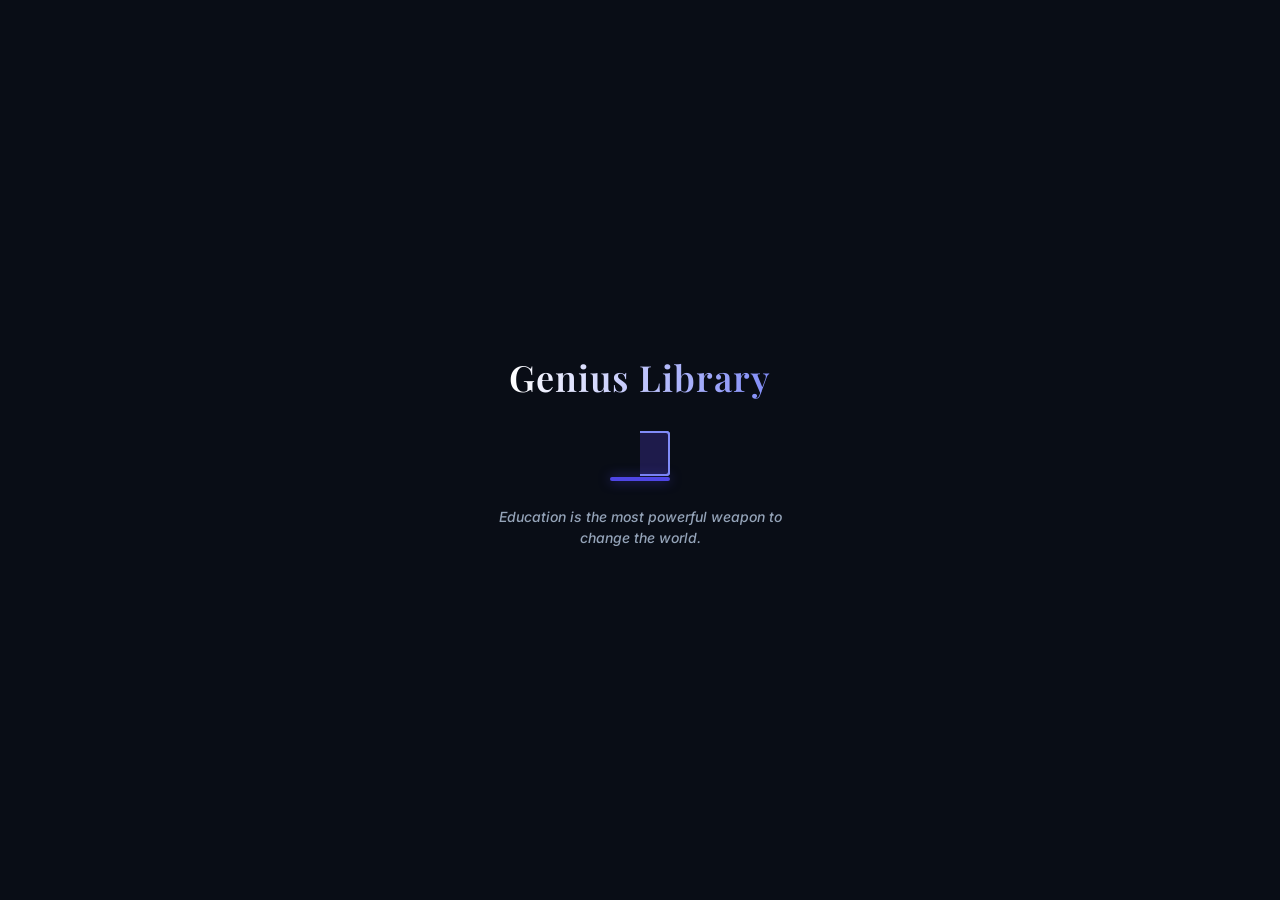
==== index.html @ c0e2ab40 "Add files via upload" ====
<!DOCTYPE html>
<html lang="en">
<head>
    <meta charset="UTF-8">
    <meta name="viewport" content="width=device-width, initial-scale=1.0, maximum-scale=1.0, user-scalable=no">
    <title>Genius Library - Attendance Portal</title>
    <link href="https://fonts.googleapis.com/css2?family=Inter:wght=300;400;500;600;700&family=Orbitron:wght=500;700&family=Playfair+Display:ital,wght=0,600;1,500&display=swap" rel="stylesheet">
    <link rel="stylesheet" href="https://cdnjs.cloudflare.com/ajax/libs/font-awesome/6.4.0/css/all.min.css">
    <style>
        :root {
            --bg-gradient: linear-gradient(135deg, #0f172a 0%, #1e1b4b 100%);
            --surface: rgba(255, 255, 255, 0.06);
            --surface-blur: blur(16px);
            --border-glow: rgba(255, 255, 255, 0.1);
            --primary-glow: #6366f1;
            --success-glow: #10b981;
            --danger-glow: #ef4444;
            --text-light: #f8fafc;
            --text-muted: #94a3b8;
        }

        * { margin: 0; padding: 0; box-sizing: border-box; font-family: 'Inter', sans-serif; -webkit-tap-highlight-color: transparent; }
        body { background: var(--bg-gradient); min-height: 100vh; color: var(--text-light); display: flex; flex-direction: column; justify-content: center; align-items: center; padding: 20px; overflow: hidden; position: relative; }

        /* Splash Screen Animation */
        #splash-screen { position: fixed; top: 0; left: 0; width: 100%; height: 100%; background: #090d16; display: flex; flex-direction: column; justify-content: center; align-items: center; z-index: 9999; transition: all 0.6s cubic-bezier(0.4, 0, 0.2, 1); }
        .splash-title { font-family: 'Playfair Display', serif; font-size: 36px; font-weight: 600; letter-spacing: 1px; background: linear-gradient(to right, #ffffff, #818cf8); -webkit-background-clip: text; -webkit-text-fill-color: transparent; margin-bottom: 30px; }
        .book-loader { position: relative; width: 60px; height: 45px; perspective: 150px; }
        .book-page { position: absolute; left: 50%; width: 50%; height: 100%; border: 2px solid #818cf8; border-left: none; border-radius: 0 4px 4px 0; background: #1e1b4b; transform-origin: left center; animation: flipPage 1.4s infinite linear; }
        .book-page:nth-child(1) { animation-delay: 0s; }
        .book-page:nth-child(2) { animation-delay: 0.3s; }
        .book-page:nth-child(3) { animation-delay: 0.6s; }
        .book-base { position: absolute; width: 100%; height: 4px; background: #4f46e5; bottom: -5px; border-radius: 2px; box-shadow: 0 0 12px rgba(79, 70, 229, 0.6); }

        .admin-gateway { position: absolute; top: 20px; right: 20px; width: 42px; height: 42px; background: var(--surface); backdrop-filter: var(--surface-blur); border: 1px solid var(--border-glow); border-radius: 50%; display: flex; justify-content: center; align-items: center; color: var(--text-muted); text-decoration: none; transition: all 0.3s ease; }
        .admin-gateway:hover { color: var(--primary-glow); border-color: var(--primary-glow); transform: rotate(45deg); }

        /* Main Portal Card */
        .portal-card { background: var(--surface); backdrop-filter: var(--surface-blur); border: 1px solid var(--border-glow); padding: 35px 25px; border-radius: 24px; width: 100%; max-width: 420px; box-shadow: 0 25px 50px -12px rgba(0, 0, 0, 0.5); text-align: center; }
        .clock-container { margin-bottom: 25px; }
        #digital-clock { font-family: 'Orbitron', sans-serif; font-size: 38px; font-weight: 700; color: var(--text-light); letter-spacing: 2px; text-shadow: 0 0 12px rgba(99, 102, 241, 0.4); }
        #digital-date { font-size: 13px; color: var(--text-muted); font-weight: 500; margin-top: 5px; text-transform: uppercase; letter-spacing: 1px; }

        .portal-header h2 { font-size: 24px; font-weight: 700; letter-spacing: -0.5px; margin-bottom: 4px; color: #fff; }
        .portal-header p { font-size: 13px; color: var(--text-muted); margin-bottom: 25px; }

        .input-group { position: relative; margin-bottom: 25px; }
        .input-icon { position: absolute; left: 16px; top: 50%; transform: translateY(-50%); color: var(--text-muted); font-size: 16px; }
        .student-input { width: 100%; padding: 15px 15px 15px 48px; background: rgba(0, 0, 0, 0.2); border: 1px solid var(--border-glow); border-radius: 12px; color: white; font-size: 15px; font-weight: 500; outline: none; transition: all 0.3s ease; }
        .student-input:focus { border-color: var(--primary-glow); background: rgba(0, 0, 0, 0.3); }

        .action-grid { display: grid; grid-template-columns: 1fr 1fr; gap: 15px; margin-bottom: 15px; }
        .action-btn { border: none; padding: 16px; border-radius: 14px; font-size: 14px; font-weight: 700; color: white; cursor: pointer; display: flex; flex-direction: column; align-items: center; justify-content: center; gap: 8px; transition: all 0.2s; box-shadow: 0 4px 6px -1px rgba(0, 0, 0, 0.1); }
        .action-btn i { font-size: 20px; }
        
        .btn-in { background: linear-gradient(135deg, #10b981 0%, #059669 100%); }
        .btn-out { background: linear-gradient(135deg, #ef4444 0%, #dc2626 100%); }
        .btn-map { background: linear-gradient(135deg, #3b82f6 0%, #1d4ed8 100%); width: 100%; margin-top: 5px; }

        .status-message { min-height: 40px; font-size: 14px; font-weight: 600; margin-top: 15px; display: flex; flex-direction: column; justify-content: center; align-items: center; gap: 4px; }
        .msg-success { color: #34d399; }
        .msg-error { color: #f87171; }
        .sub-msg { font-size: 11px; color: var(--text-muted); font-weight: 400; }

        /* Modal Layout */
        .modal { position: fixed; top: 0; left: 0; width: 100%; height: 100%; background: rgba(0, 0, 0, 0.85); backdrop-filter: blur(5px); display: flex; justify-content: center; align-items: center; z-index: 1000; padding: 20px; }
        .modal-content { background: #0f172a; border: 1px solid #334155; padding: 25px; border-radius: 20px; width: 100%; max-width: 420px; box-shadow: 0 25px 50px -12px rgba(0, 0, 0, 0.5); position: relative; }
        .hidden { display: none !important; }
        .close-btn { position: absolute; top: 15px; right: 20px; cursor: pointer; color: var(--text-muted); font-size: 24px; transition: 0.2s; }
        .close-btn:hover { color: #fff; }

        @keyframes flipPage { 0% { transform: rotateY(0deg); opacity: 1; } 80% { opacity: 1; } 100% { transform: rotateY(-180deg); opacity: 0; } }
    </style>
</head>
<body>

    <div id="splash-screen">
        <h1 class="splash-title">Genius Library</h1>
        <div class="book-loader" style="margin-bottom: 30px;">
            <div class="book-page"></div><div class="book-page"></div><div class="book-page"></div><div class="book-base"></div>
        </div>
        <div id="quote-box" style="color: #94a3b8; font-style: italic; font-size: 14px; padding: 0 35px; text-align: center; max-width: 360px; font-weight: 500; line-height: 1.5;"></div>
    </div>

    <a href="admin.html" class="admin-gateway" title="Admin Control Room"><i class="fa-solid fa-gear"></i></a>

    <div class="portal-card">
        <div class="clock-container">
            <div id="digital-clock">00:00:00</div>
            <div id="digital-date">Loading System...</div>
        </div>

        <div class="portal-header">
            <h2>Genius Library</h2>
            <p>Enter Unique ID or Registered Name to log presence</p>
        </div>

        <div class="input-group">
            <input type="text" id="studentId" class="student-input" placeholder="e.g. GL-1001 or Rahul Kumar" autocomplete="off">
            <i class="fa-solid fa-user-check input-icon"></i>
        </div>

        <div class="action-grid">
            <button class="action-btn btn-in" onclick="markAttendance('Check-In')"><i class="fa-solid fa-fingerprint"></i> Check-In</button>
            <button class="action-btn btn-out" onclick="markAttendance('Check-Out')"><i class="fa-solid fa-door-open"></i> Check-Out</button>
        </div>

        <button class="action-btn btn-map" onclick="toggleSeatMap()"><i class="fa-solid fa-chair"></i> View Live Seat Map</button>
        <div id="status-display" class="status-message"></div>
    </div>

    <div id="seatMapModal" class="modal hidden">
        <div class="modal-content">
            <span class="close-btn" onclick="closeSeatMap()">&times;</span>
            <h3 style="margin-bottom: 20px; color: #fff; text-align: center;"><i class="fa-solid fa-border-all"></i> Live Seat Availability</h3>
            <div id="seat-grid-container" style="display: grid; grid-template-columns: repeat(4, 1fr); gap: 10px; max-height: 320px; overflow-y: auto; padding-right: 5px;"></div>
            <div style="display: flex; justify-content: center; gap: 15px; margin-top: 20px; font-size: 12px;">
                <span style="color: #10b981;"><i class="fa-solid fa-square"></i> Available</span>
                <span style="color: #ef4444;"><i class="fa-solid fa-square"></i> Occupied</span>
            </div>
        </div>
    </div>

    <script>
        // ================= FIREBASE REALTIME BACKEND SETUP =================
        const DB_URL = "https://genius-library-bcc4a-default-rtdb.firebaseio.com/";

        async function fetchFromDB(node) {
            try {
                let response = await fetch(`${DB_URL}${node}.json`);
                let data = await response.json();
                return data ? data : null;
            } catch (e) { console.error(e); return null; }
        }

        async function saveToDB(node, data) {
            try {
                await fetch(`${DB_URL}${node}.json`, {
                    method: 'PUT',
                    headers: { 'Content-Type': 'application/json' },
                    body: JSON.stringify(data)
                });
            } catch (e) { console.error(e); }
        }

        const quotes = [
            "Success is no accident. It is hard work and perseverance.",
            "Your future is created by what you do today, not tomorrow.",
            "The expert in anything was once a beginner.",
            "Dream big, work hard, stay focused.",
            "Education is the most powerful weapon to change the world.",
            "Small steps every day lead to big results.",
            "Believe in yourself and you are halfway there."
        ];

        window.addEventListener('DOMContentLoaded', () => {
            const quoteBox = document.getElementById("quote-box");
            if(quoteBox) quoteBox.innerText = quotes[Math.floor(Math.random() * quotes.length)];
            setTimeout(() => {
                const splash = document.getElementById('splash-screen');
                if(splash) { splash.style.opacity = '0'; splash.style.pointerEvents = 'none'; setTimeout(() => { splash.remove(); }, 600); }
            }, 3000);
        });

        function updateClock() {
            const clockEl = document.getElementById("digital-clock"); const dateEl = document.getElementById("digital-date"); if(!clockEl || !dateEl) return;
            const now = new Date(); let hours = String(now.getHours()).padStart(2, '0'); let minutes = String(now.getMinutes()).padStart(2, '0'); let seconds = String(now.getSeconds()).padStart(2, '0');
            clockEl.innerText = `${hours}:${minutes}:${seconds}`;
            dateEl.innerText = now.toLocaleDateString('en-IN', { weekday: 'short', year: 'numeric', month: 'short', day: 'numeric' });
        }
        setInterval(updateClock, 1000); updateClock();

        // ================= ATTENDANCE SUBMISSION ENGINE =================
        async function markAttendance(type) {
            const studentInput = document.getElementById("studentId");
            const userInput = studentInput.value.trim();
            const display = document.getElementById("status-display");

            if (!userInput) {
                display.className = "status-message msg-error";
                display.innerHTML = "<span><i class='fa-solid fa-circle-exclamation'></i> Input field cannot be blank!</span>";
                return;
            }

            // लोकल स्टोरेज के बजाय सीधे फायरबेस क्लाउड से एडमिशन लिस्ट लाना
            let admissionData = await fetchFromDB("admissionRecords") || [];
            if(!Array.isArray(admissionData)) admissionData = Object.values(admissionData).filter(Boolean);
            
            let studentObj = admissionData.find(s => 
                s.id.toLowerCase() === userInput.toLowerCase() || 
                s.name.toLowerCase() === userInput.toLowerCase()
            );

            if (!studentObj) {
                display.className = "status-message msg-error";
                display.innerHTML = "<span><i class='fa-solid fa-circle-xmark'></i> Record Not Found! Access Denied.</span>";
                return;
            }

            const verifiedId = studentObj.id.toUpperCase();
            let logs = await fetchFromDB("attendanceLogs") || [];
            if(!Array.isArray(logs)) logs = Object.values(logs).filter(Boolean);

            const currentDate = new Date().toLocaleDateString('en-IN');
            const currentTime = new Date().toLocaleTimeString('en-IN', { hour: '2-digit', minute: '2-digit', second: '2-digit' });

            const alreadyDone = logs.some(log => log.id === verifiedId && log.date === currentDate && log.type === type);
            if (alreadyDone) {
                display.className = "status-message msg-error";
                display.innerHTML = `<span><i class='fa-solid fa-triangle-exclamation'></i> Already ${type} recorded for today!</span>`;
                return;
            }

            // क्लाउड डेटाबेस में अटेंडेंस लॉग पुश करना
            logs.push({ id: verifiedId, name: studentObj.name, date: currentDate, time: currentTime, type: type });
            await saveToDB("attendanceLogs", logs);

            // स्मार्ट सीट ऑटो सिंक (क्लाउड के आधार पर)
            let seatData = await fetchFromDB("seatAllocations") || [];
            if(!Array.isArray(seatData)) seatData = Object.values(seatData).filter(Boolean);

            let studentSeatIndex = seatData.findIndex(s => s.studentId.toUpperCase() === verifiedId);
            if (studentSeatIndex !== -1) {
                seatData[studentSeatIndex].liveStatus = (type === 'Check-In') ? 'Active' : 'Away';
                await saveToDB("seatAllocations", seatData);
            }

            display.className = "status-message msg-success";
            if (type === 'Check-In') {
                display.innerHTML = `
                    <span><i class="fa-solid fa-heart" style="color: #10b981;"></i> Welcome, ${studentObj.name}!</span>
                    <span class="sub-msg">ID: ${verifiedId} • Checked-In at ${currentTime}</span>
                `;
            } else {
                display.innerHTML = `
                    <span><i class="fa-solid fa-hand-peace" style="color: #f59e0b;"></i> Goodbye, ${studentObj.name}!</span>
                    <span class="sub-msg">ID: ${verifiedId} • Checked-Out at ${currentTime}</span>
                `;
            }

            studentInput.value = "";
            setTimeout(() => { display.innerText = ""; }, 5000);
        }

        // ================= CLOUD SEAT MAP RENDERING =================
        async function toggleSeatMap() {
            const container = document.getElementById("seat-grid-container"); container.innerHTML = "Loading live status...";
            
            let seatData = await fetchFromDB("seatAllocations") || [];
            if(!Array.isArray(seatData)) seatData = Object.values(seatData).filter(Boolean);
            
            container.innerHTML = "";
            for (let i = 1; i <= 60; i++) {
                let seatId = "Seat-" + i;
                let allocation = seatData.find(s => s.seat.toLowerCase() === seatId.toLowerCase());
                let isOccupied = false;
                
                if (allocation) {
                    if (allocation.liveStatus === 'Away') { isOccupied = false; } 
                    else { isOccupied = true; }
                }
                
                let div = document.createElement("div");
                div.style.padding = "12px 10px"; div.style.borderRadius = "10px"; div.style.textAlign = "center";
                div.style.background = isOccupied ? "rgba(239, 68, 68, 0.2)" : "rgba(16, 185, 129, 0.2)";
                div.style.border = isOccupied ? "1px solid #ef4444" : "1px solid #10b981";
                div.style.color = isOccupied ? "#f87171" : "#34d399";
                div.style.fontWeight = "700"; div.style.fontSize = "14px";
                div.innerText = i; container.appendChild(div);
            }
            document.getElementById("seatMapModal").classList.remove("hidden");
        }
        
        function closeSeatMap() { document.getElementById("seatMapModal").classList.add("hidden"); }
    </script>
</body>
</html>
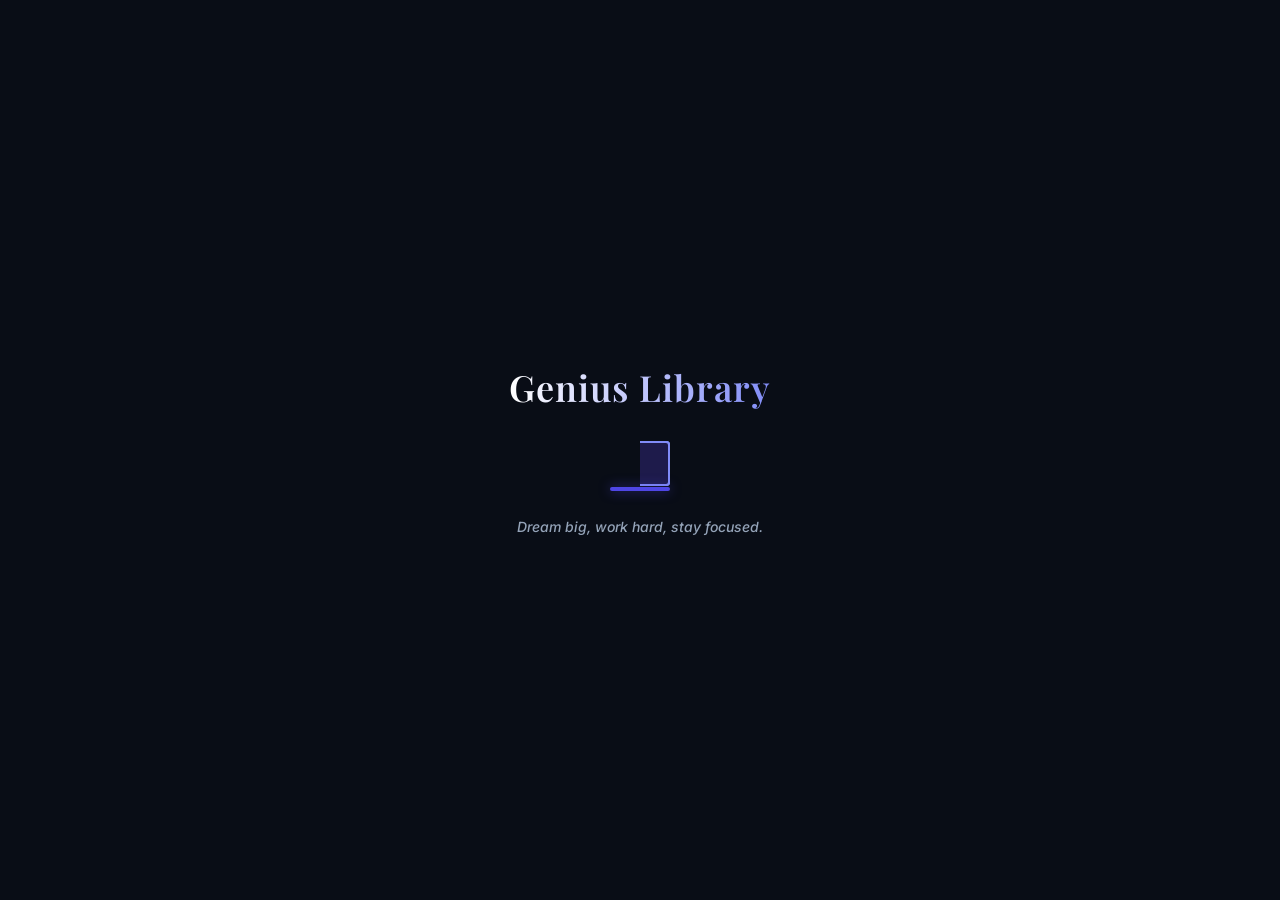
==== commit 3e079666: "Add files via upload" ====
--- a/index.html
+++ b/index.html
@@ -120,16 +120,17 @@
             </div>
         </div>
     </div>
-
     <script>
         // ================= FIREBASE REALTIME BACKEND SETUP =================
         const DB_URL = "https://genius-library-bcc4a-default-rtdb.firebaseio.com/";
 
+        // ग्लोबल कैश मैकेनिज्म (पेज लोड होते ही डेटा सिंक रहेगा)
+        let localAdmissionCache = [];
+
         async function fetchFromDB(node) {
             try {
                 let response = await fetch(`${DB_URL}${node}.json`);
-                let data = await response.json();
-                return data ? data : null;
+                return response.ok ? await response.json() : null;
             } catch (e) { console.error(e); return null; }
         }
 
@@ -153,13 +154,19 @@
             "Believe in yourself and you are halfway there."
         ];
 
-        window.addEventListener('DOMContentLoaded', () => {
+        // बैकग्राउंड लोडिंग इंजन: पेज खुलते ही एडमिशन लिस्ट लाकर रख लेगा
+        window.addEventListener('DOMContentLoaded', async () => {
             const quoteBox = document.getElementById("quote-box");
             if(quoteBox) quoteBox.innerText = quotes[Math.floor(Math.random() * quotes.length)];
+            
             setTimeout(() => {
                 const splash = document.getElementById('splash-screen');
                 if(splash) { splash.style.opacity = '0'; splash.style.pointerEvents = 'none'; setTimeout(() => { splash.remove(); }, 600); }
             }, 3000);
+
+            // बैकग्राउंड में एडमिशन रिकॉर्ड मेमोरी में लोड कर लो ताकि मार्क करते समय डिले न हो
+            let cachedRecords = await fetchFromDB("admissionRecords") || [];
+            localAdmissionCache = Array.isArray(cachedRecords) ? cachedRecords : Object.values(cachedRecords).filter(Boolean);
         });
 
         function updateClock() {
@@ -170,7 +177,7 @@
         }
         setInterval(updateClock, 1000); updateClock();
 
-        // ================= ATTENDANCE SUBMISSION ENGINE =================
+        // ================= INSTANT ATTENDANCE SUBMISSION ENGINE (0 SECOND DELAY) =================
         async function markAttendance(type) {
             const studentInput = document.getElementById("studentId");
             const userInput = studentInput.value.trim();
@@ -182,11 +189,13 @@
                 return;
             }
 
-            // लोकल स्टोरेज के बजाय सीधे फायरबेस क्लाउड से एडमिशन लिस्ट लाना
-            let admissionData = await fetchFromDB("admissionRecords") || [];
-            if(!Array.isArray(admissionData)) admissionData = Object.values(admissionData).filter(Boolean);
-            
-            let studentObj = admissionData.find(s => 
+            // बैकअप रिस्क सेफ्टी: अगर कैश किसी वजह से लोड नहीं हुआ, तो तुरंत फ्रेश लाओ
+            if (localAdmissionCache.length === 0) {
+                let freshRecords = await fetchFromDB("admissionRecords") || [];
+                localAdmissionCache = Array.isArray(freshRecords) ? freshRecords : Object.values(freshRecords).filter(Boolean);
+            }
+
+            let studentObj = localAdmissionCache.find(s => 
                 s.id.toLowerCase() === userInput.toLowerCase() || 
                 s.name.toLowerCase() === userInput.toLowerCase()
             );
@@ -198,33 +207,10 @@
             }
 
             const verifiedId = studentObj.id.toUpperCase();
-            let logs = await fetchFromDB("attendanceLogs") || [];
-            if(!Array.isArray(logs)) logs = Object.values(logs).filter(Boolean);
-
             const currentDate = new Date().toLocaleDateString('en-IN');
             const currentTime = new Date().toLocaleTimeString('en-IN', { hour: '2-digit', minute: '2-digit', second: '2-digit' });
 
-            const alreadyDone = logs.some(log => log.id === verifiedId && log.date === currentDate && log.type === type);
-            if (alreadyDone) {
-                display.className = "status-message msg-error";
-                display.innerHTML = `<span><i class='fa-solid fa-triangle-exclamation'></i> Already ${type} recorded for today!</span>`;
-                return;
-            }
-
-            // क्लाउड डेटाबेस में अटेंडेंस लॉग पुश करना
-            logs.push({ id: verifiedId, name: studentObj.name, date: currentDate, time: currentTime, type: type });
-            await saveToDB("attendanceLogs", logs);
-
-            // स्मार्ट सीट ऑटो सिंक (क्लाउड के आधार पर)
-            let seatData = await fetchFromDB("seatAllocations") || [];
-            if(!Array.isArray(seatData)) seatData = Object.values(seatData).filter(Boolean);
-
-            let studentSeatIndex = seatData.findIndex(s => s.studentId.toUpperCase() === verifiedId);
-            if (studentSeatIndex !== -1) {
-                seatData[studentSeatIndex].liveStatus = (type === 'Check-In') ? 'Active' : 'Away';
-                await saveToDB("seatAllocations", seatData);
-            }
-
+            // ⚡ सुपर फ़ास्ट UI फीडबैक: बिना नेटवर्क का इंतज़ार किए तुरंत स्क्रीन पर हरी बत्ती जला दो!
             display.className = "status-message msg-success";
             if (type === 'Check-In') {
                 display.innerHTML = `
@@ -237,27 +223,49 @@
                     <span class="sub-msg">ID: ${verifiedId} • Checked-Out at ${currentTime}</span>
                 `;
             }
-
             studentInput.value = "";
+
+            // 🔄 बैकग्राउंड सिंकिंग लॉजिक (जावास्क्रिप्ट एसिंक मोड में डेटाबेस को अपडेट करता रहेगा)
+            (async () => {
+                let logs = await fetchFromDB("attendanceLogs") || [];
+                if(!Array.isArray(logs)) logs = Object.values(logs).filter(Boolean);
+
+                const alreadyDone = logs.some(log => log.id === verifiedId && log.date === currentDate && log.type === type);
+                if (!alreadyDone) {
+                    logs.push({ id: verifiedId, name: studentObj.name, date: currentDate, time: currentTime, type: type });
+                    await saveToDB("attendanceLogs", logs);
+
+                    // लाइव सीट मैप के लिए ऑटो स्टेटस सिंक
+                    let seatData = await fetchFromDB("seatAllocations") || [];
+                    if(!Array.isArray(seatData)) seatData = Object.values(seatData).filter(Boolean);
+
+                    let studentSeatIndex = seatData.findIndex(s => s.studentId.toUpperCase() === verifiedId);
+                    if (studentSeatIndex !== -1) {
+                        seatData[studentSeatIndex].liveStatus = (type === 'Check-In') ? 'Active' : 'Away';
+                        await saveToDB("seatAllocations", seatData);
+                    }
+                }
+            })();
+
             setTimeout(() => { display.innerText = ""; }, 5000);
         }
 
         // ================= CLOUD SEAT MAP RENDERING =================
         async function toggleSeatMap() {
-            const container = document.getElementById("seat-grid-container"); container.innerHTML = "Loading live status...";
+            const container = document.getElementById("seat-grid-container"); 
+            container.innerHTML = "Loading live status...";
             
             let seatData = await fetchFromDB("seatAllocations") || [];
             if(!Array.isArray(seatData)) seatData = Object.values(seatData).filter(Boolean);
             
             container.innerHTML = "";
             for (let i = 1; i <= 60; i++) {
-                let seatId = "Seat-" + i;
-                let allocation = seatData.find(s => s.seat.toLowerCase() === seatId.toLowerCase());
+                // सुधरा हुआ लॉजिक: एडमिन पैनल में भरे गए सिर्फ नंबर इनपुट (e.g., "5") से परफेक्ट मैच करेगा
+                let allocation = seatData.find(s => Number(s.seat) === i);
                 let isOccupied = false;
                 
                 if (allocation) {
-                    if (allocation.liveStatus === 'Away') { isOccupied = false; } 
-                    else { isOccupied = true; }
+                    isOccupied = (allocation.liveStatus !== 'Away');
                 }
                 
                 let div = document.createElement("div");
@@ -266,7 +274,8 @@
                 div.style.border = isOccupied ? "1px solid #ef4444" : "1px solid #10b981";
                 div.style.color = isOccupied ? "#f87171" : "#34d399";
                 div.style.fontWeight = "700"; div.style.fontSize = "14px";
-                div.innerText = i; container.appendChild(div);
+                div.innerText = i; 
+                container.appendChild(div);
             }
             document.getElementById("seatMapModal").classList.remove("hidden");
         }
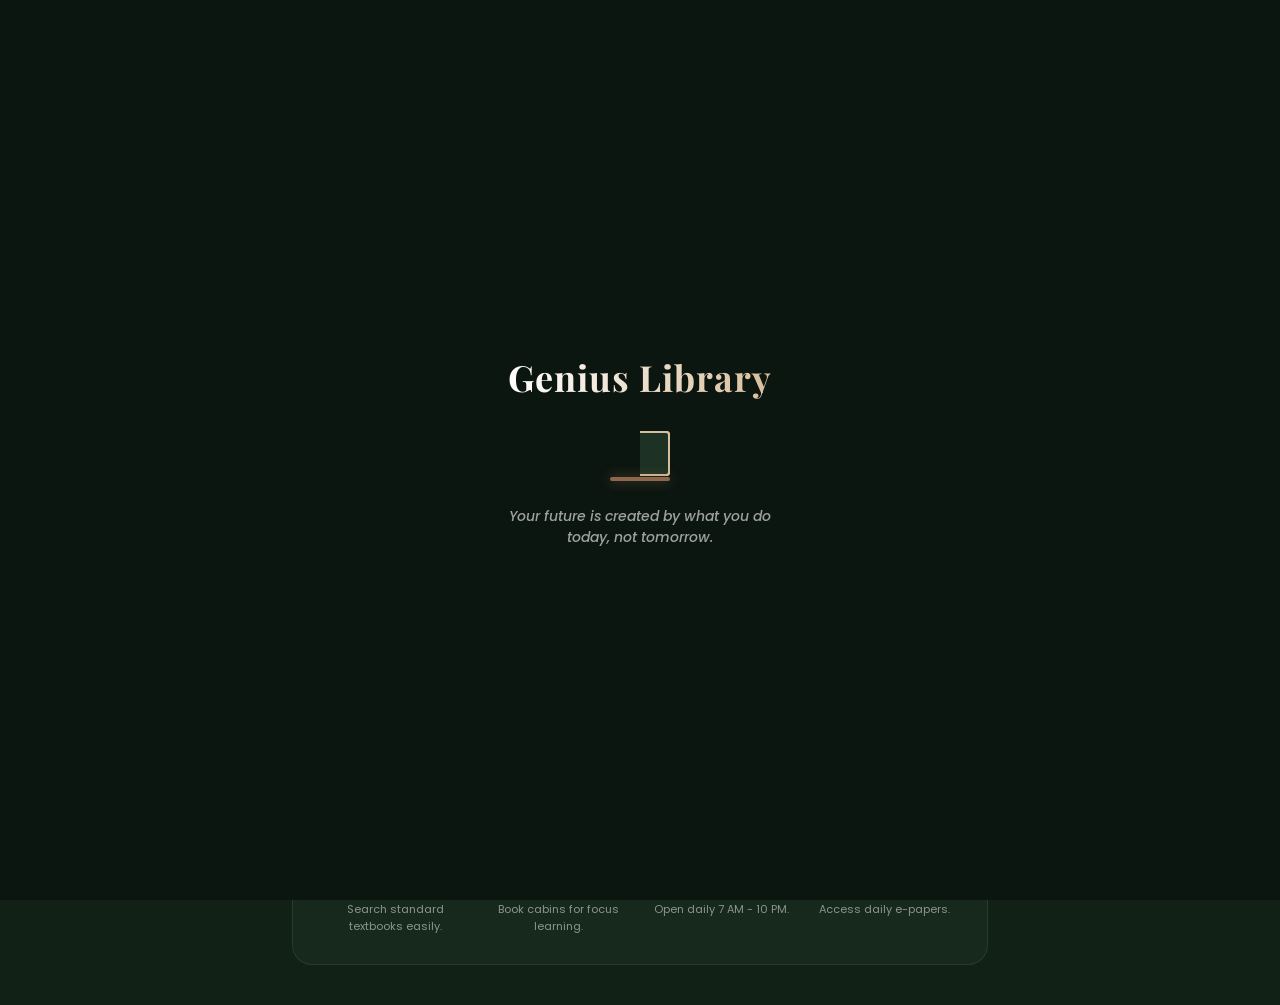
==== commit 6a28f05d: "Add files via upload" ====
--- a/index.html
+++ b/index.html
@@ -3,73 +3,153 @@
 <head>
     <meta charset="UTF-8">
     <meta name="viewport" content="width=device-width, initial-scale=1.0, maximum-scale=1.0, user-scalable=no">
-    <title>Genius Library - Attendance Portal</title>
-    <link href="https://fonts.googleapis.com/css2?family=Inter:wght=300;400;500;600;700&family=Orbitron:wght=500;700&family=Playfair+Display:ital,wght=0,600;1,500&display=swap" rel="stylesheet">
-    <link rel="stylesheet" href="https://cdnjs.cloudflare.com/ajax/libs/font-awesome/6.4.0/css/all.min.css">
+    <title>Genius Library | Premium Portal</title>
+    <link href="https://fonts.googleapis.com/css2?family=Orbitron:wght@500;700&family=Playfair+Display:ital,wght@0,400;0,600;0,700;1,400&family=Poppins:wght@300;400;500;600;700&display=swap" rel="stylesheet">
+    <link rel="stylesheet" href="https://cdnjs.cloudflare.com/ajax/libs/font-awesome/6.4.2/css/all.min.css">
     <style>
+        /* 🎨 Custom UI Scrollbar */
+        ::-webkit-scrollbar { width: 8px; }
+        ::-webkit-scrollbar-track { background: #122116; }
+        ::-webkit-scrollbar-thumb { background: #8c674b; border-radius: 10px; }
+
         :root {
-            --bg-gradient: linear-gradient(135deg, #0f172a 0%, #1e1b4b 100%);
-            --surface: rgba(255, 255, 255, 0.06);
-            --surface-blur: blur(16px);
-            --border-glow: rgba(255, 255, 255, 0.1);
-            --primary-glow: #6366f1;
-            --success-glow: #10b981;
-            --danger-glow: #ef4444;
-            --text-light: #f8fafc;
-            --text-muted: #94a3b8;
-        }
-
-        * { margin: 0; padding: 0; box-sizing: border-box; font-family: 'Inter', sans-serif; -webkit-tap-highlight-color: transparent; }
-        body { background: var(--bg-gradient); min-height: 100vh; color: var(--text-light); display: flex; flex-direction: column; justify-content: center; align-items: center; padding: 20px; overflow: hidden; position: relative; }
-
-        /* Splash Screen Animation */
-        #splash-screen { position: fixed; top: 0; left: 0; width: 100%; height: 100%; background: #090d16; display: flex; flex-direction: column; justify-content: center; align-items: center; z-index: 9999; transition: all 0.6s cubic-bezier(0.4, 0, 0.2, 1); }
-        .splash-title { font-family: 'Playfair Display', serif; font-size: 36px; font-weight: 600; letter-spacing: 1px; background: linear-gradient(to right, #ffffff, #818cf8); -webkit-background-clip: text; -webkit-text-fill-color: transparent; margin-bottom: 30px; }
+            --dark-forest: #122116; 
+            --mid-green: #1d3224;   
+            --banner-dark: rgba(25, 42, 31, 0.9); 
+            --sage-green: #8ba882;  
+            --deep-brown: #36221c;  
+            --terracotta: #8c674b;
+            --cream-beige: #e5dec9; 
+            --text-glow: #fffae8;   
+            --gold-accent: #d9be9b;
+            --danger-red: #ef4444;
+            --neon-green: #2ecc71;
+            --surface: rgba(255, 255, 255, 0.05);
+            --border-glow: rgba(255, 255, 255, 0.08);
+        }
+
+        * { margin: 0; padding: 0; box-sizing: border-box; font-family: 'Poppins', sans-serif; -webkit-tap-highlight-color: transparent; }
+        body { background-color: var(--dark-forest); color: #ffffff; overflow-x: hidden; position: relative; min-height: 100vh; }
+
+        .hidden { display: none !important; }
+
+        /* ⏳ SPLASH SCREEN LOADING ANIMATION */
+        #splash-screen { position: fixed; top: 0; left: 0; width: 100%; height: 100%; background: #0c1610; display: flex; flex-direction: column; justify-content: center; align-items: center; z-index: 9999; }
+        .splash-title { font-family: 'Playfair Display', serif; font-size: 36px; font-weight: 700; letter-spacing: 1px; background: linear-gradient(to right, #ffffff, var(--gold-accent)); -webkit-background-clip: text; -webkit-text-fill-color: transparent; margin-bottom: 30px; }
         .book-loader { position: relative; width: 60px; height: 45px; perspective: 150px; }
-        .book-page { position: absolute; left: 50%; width: 50%; height: 100%; border: 2px solid #818cf8; border-left: none; border-radius: 0 4px 4px 0; background: #1e1b4b; transform-origin: left center; animation: flipPage 1.4s infinite linear; }
+        .book-page { position: absolute; left: 50%; width: 50%; height: 100%; border: 2px solid var(--gold-accent); border-left: none; border-radius: 0 4px 4px 0; background: var(--mid-green); transform-origin: left center; animation: flipPage 1.4s infinite linear; }
         .book-page:nth-child(1) { animation-delay: 0s; }
         .book-page:nth-child(2) { animation-delay: 0.3s; }
         .book-page:nth-child(3) { animation-delay: 0.6s; }
-        .book-base { position: absolute; width: 100%; height: 4px; background: #4f46e5; bottom: -5px; border-radius: 2px; box-shadow: 0 0 12px rgba(79, 70, 229, 0.6); }
-
-        .admin-gateway { position: absolute; top: 20px; right: 20px; width: 42px; height: 42px; background: var(--surface); backdrop-filter: var(--surface-blur); border: 1px solid var(--border-glow); border-radius: 50%; display: flex; justify-content: center; align-items: center; color: var(--text-muted); text-decoration: none; transition: all 0.3s ease; }
-        .admin-gateway:hover { color: var(--primary-glow); border-color: var(--primary-glow); transform: rotate(45deg); }
-
-        /* Main Portal Card */
-        .portal-card { background: var(--surface); backdrop-filter: var(--surface-blur); border: 1px solid var(--border-glow); padding: 35px 25px; border-radius: 24px; width: 100%; max-width: 420px; box-shadow: 0 25px 50px -12px rgba(0, 0, 0, 0.5); text-align: center; }
-        .clock-container { margin-bottom: 25px; }
-        #digital-clock { font-family: 'Orbitron', sans-serif; font-size: 38px; font-weight: 700; color: var(--text-light); letter-spacing: 2px; text-shadow: 0 0 12px rgba(99, 102, 241, 0.4); }
-        #digital-date { font-size: 13px; color: var(--text-muted); font-weight: 500; margin-top: 5px; text-transform: uppercase; letter-spacing: 1px; }
-
-        .portal-header h2 { font-size: 24px; font-weight: 700; letter-spacing: -0.5px; margin-bottom: 4px; color: #fff; }
-        .portal-header p { font-size: 13px; color: var(--text-muted); margin-bottom: 25px; }
-
-        .input-group { position: relative; margin-bottom: 25px; }
-        .input-icon { position: absolute; left: 16px; top: 50%; transform: translateY(-50%); color: var(--text-muted); font-size: 16px; }
-        .student-input { width: 100%; padding: 15px 15px 15px 48px; background: rgba(0, 0, 0, 0.2); border: 1px solid var(--border-glow); border-radius: 12px; color: white; font-size: 15px; font-weight: 500; outline: none; transition: all 0.3s ease; }
-        .student-input:focus { border-color: var(--primary-glow); background: rgba(0, 0, 0, 0.3); }
-
-        .action-grid { display: grid; grid-template-columns: 1fr 1fr; gap: 15px; margin-bottom: 15px; }
-        .action-btn { border: none; padding: 16px; border-radius: 14px; font-size: 14px; font-weight: 700; color: white; cursor: pointer; display: flex; flex-direction: column; align-items: center; justify-content: center; gap: 8px; transition: all 0.2s; box-shadow: 0 4px 6px -1px rgba(0, 0, 0, 0.1); }
-        .action-btn i { font-size: 20px; }
+        .book-base { position: absolute; width: 100%; height: 4px; background: var(--terracotta); bottom: -5px; border-radius: 2px; box-shadow: 0 0 12px rgba(140, 103, 75, 0.6); }
+        /* 🧭 TOP PREMIUM NAVIGATION BAR */
+        .top-nav { background: var(--mid-green); display: flex; justify-content: space-between; align-items: center; padding: 20px 8%; border-bottom: 1px solid var(--border-glow); }
+        .logo-placeholder { font-family: 'Playfair Display', serif; font-size: 22px; font-weight: 700; color: var(--text-glow); letter-spacing: 0.5px; }
+        .portal-links { display: flex; gap: 15px; }
+        .portal-btn { text-decoration: none; font-size: 12px; font-weight: 600; letter-spacing: 0.5px; text-transform: uppercase; padding: 10px 20px; border-radius: 20px; display: flex; align-items: center; gap: 8px; border: 1px solid var(--border-glow); cursor: pointer; color: #ffffff; background: rgba(255,255,255,0.04); }
+        .student-zone { background-color: rgba(139, 168, 130, 0.15); color: var(--text-glow); border-color: var(--sage-green); }
+        .admin-zone { background-color: rgba(140, 103, 75, 0.2); color: var(--gold-accent); border-color: var(--terracotta); }
+        .portal-btn:hover { transform: translateY(-2px); box-shadow: 0 5px 15px rgba(0,0,0,0.3); }
+
+        /* 🍃 HERO VIEW WRAPPER */
+        .hero-banner-section { text-align: center; padding: 50px 8% 20px; max-width: 850px; margin: 0 auto; }
+        .hero-banner-section h1 { font-family: 'Playfair Display', serif; font-size: 48px; color: var(--text-glow); margin-bottom: 15px; }
         
-        .btn-in { background: linear-gradient(135deg, #10b981 0%, #059669 100%); }
-        .btn-out { background: linear-gradient(135deg, #ef4444 0%, #dc2626 100%); }
-        .btn-map { background: linear-gradient(135deg, #3b82f6 0%, #1d4ed8 100%); width: 100%; margin-top: 5px; }
-
-        .status-message { min-height: 40px; font-size: 14px; font-weight: 600; margin-top: 15px; display: flex; flex-direction: column; justify-content: center; align-items: center; gap: 4px; }
-        .msg-success { color: #34d399; }
-        .msg-error { color: #f87171; }
-        .sub-msg { font-size: 11px; color: var(--text-muted); font-weight: 400; }
-
-        /* Modal Layout */
-        .modal { position: fixed; top: 0; left: 0; width: 100%; height: 100%; background: rgba(0, 0, 0, 0.85); backdrop-filter: blur(5px); display: flex; justify-content: center; align-items: center; z-index: 1000; padding: 20px; }
-        .modal-content { background: #0f172a; border: 1px solid #334155; padding: 25px; border-radius: 20px; width: 100%; max-width: 420px; box-shadow: 0 25px 50px -12px rgba(0, 0, 0, 0.5); position: relative; }
-        .hidden { display: none !important; }
-        .close-btn { position: absolute; top: 15px; right: 20px; cursor: pointer; color: var(--text-muted); font-size: 24px; transition: 0.2s; }
-        .close-btn:hover { color: #fff; }
+        .hero-details-row { display: flex; flex-wrap: wrap; gap: 15px; margin-bottom: 25px; justify-content: center; }
+        .hero-detail-item { font-size: 12px; color: var(--gold-accent); display: flex; align-items: center; gap: 8px; background: rgba(255, 255, 255, 0.04); padding: 6px 14px; border-radius: 15px; border: 1px solid rgba(255, 255, 255, 0.05); text-decoration: none; }
+        .hero-detail-item i { font-size: 13px; color: var(--text-glow); }
+        .hero-banner-section p.hero-desc { font-size: 14px; color: rgba(255,255,255,0.6); line-height: 1.6; }
+
+        /* 🚨 FLOATING DUE POPUP ALERT */
+        .top-due-alert {
+            position: fixed;
+            top: 20px;
+            left: 50%;
+            transform: translateX(-50%);
+            width: 90%;
+            max-width: 400px;
+            background: linear-gradient(135deg, #7a2a1d 0%, #3d140e 100%);
+            border: 1px solid var(--danger-red);
+            color: #ffffff;
+            padding: 16px 20px;
+            border-radius: 16px;
+            box-shadow: 0 15px 35px rgba(0,0,0,0.6);
+            z-index: 9999;
+            display: flex;
+            align-items: center;
+            justify-content: space-between;
+            gap: 12px;
+            animation: slideDownFade 0.4s cubic-bezier(0.175, 0.885, 0.32, 1.275);
+        }
+        .top-due-alert i.bell-icon { color: var(--danger-red); font-size: 20px; animation: ringBell 0.5s infinite alternate; }
+        .top-due-alert .alert-text h4 { font-size: 14px; font-weight: 700; color: #ff8a7a; }
+        .top-due-alert .alert-text p { font-size: 11px; opacity: 0.8; margin-top: 2px; text-align: left; }
+        .top-due-alert .close-alert-btn { background: rgba(255,255,255,0.1); border: none; color: #fff; padding: 6px 12px; border-radius: 8px; font-size: 11px; font-weight: 600; cursor: pointer; }
+
+        @keyframes slideDownFade { from { top: -50px; opacity: 0; } to { top: 20px; opacity: 1; } }
+        @keyframes ringBell { from { transform: rotate(-10deg); } to { transform: rotate(10deg); } }
+        /* 🗂️ MAIN FACILITY GRID SYSTEMS */
+        .services-grid-container { width: 100%; max-width: 900px; margin: 0 auto; padding: 20px 8%; }
+        .services-grid { display: grid; grid-template-columns: repeat(2, 1fr); gap: 20px; }
+        .grid-card { border-radius: 20px; min-height: 180px; padding: 25px; display: flex; flex-direction: column; justify-content: center; align-items: center; text-align: center; border: 1px solid var(--border-glow); position: relative; }
+        
+        .card-1 { background-color: var(--sage-green); color: #1c301f; }
+        .card-2 { background-color: var(--deep-brown); color: #ffffff; }
+        .card-3 { background-color: var(--terracotta); color: #ffffff; }
+        .card-4 { background-color: var(--cream-beige); color: #3d2d22; }
+
+        .register-card-btn { display: inline-block; margin-top: 12px; background-color: var(--dark-forest); color: var(--text-glow); text-decoration: none; padding: 6px 20px; font-size: 11px; font-weight: 600; border-radius: 20px; text-transform: uppercase; cursor: pointer; border: none; }
+        .register-card-btn:hover { background-color: #ffffff; color: var(--dark-forest); transform: scale(1.05); }
+
+        .live-badge { position: absolute; top: 15px; right: 20px; background: rgba(46, 204, 113, 0.15); color: var(--neon-green); font-size: 9px; font-weight: 600; padding: 2px 8px; border-radius: 10px; display: flex; align-items: center; gap: 4px; border: 1px solid rgba(46, 204, 113, 0.3); }
+        .live-dot { width: 5px; height: 5px; background-color: var(--neon-green); border-radius: 50%; box-shadow: 0 0 6px var(--neon-green); animation: blink 1.5s infinite; }
+        
+        .counter-container { display: flex; gap: 20px; margin: 10px 0; width: 100%; justify-content: center; }
+        .counter-box .num { font-size: 24px; font-weight: 600; font-family: 'Playfair Display', serif; }
+        .counter-box .label { font-size: 10px; opacity: 0.7; text-transform: uppercase; }
+        .progress-bar-wrap { width: 80%; height: 5px; background: rgba(255, 255, 255, 0.15); border-radius: 10px; overflow: hidden; }
+        .progress-fill { width: 65%; height: 100%; background: linear-gradient(to right, var(--gold-accent), #ffffff); }
+        .card-icon { font-size: 28px; margin-bottom: 12px; }
+
+        .inner-banner-container { width: 100%; max-width: 900px; margin: 0 auto; padding: 20px 8% 40px; }
+        .inner-banner { background: var(--banner-dark); border-radius: 20px; padding: 30px; display: grid; grid-template-columns: repeat(4, 1fr); gap: 20px; border: 1px solid var(--border-glow); }
+        .banner-item { text-align: center; }
+        .banner-icon { font-size: 24px; margin-bottom: 10px; color: var(--gold-accent); }
+        .banner-item h3 { font-size: 12px; text-transform: uppercase; margin-bottom: 6px; }
+        .banner-item p { font-size: 11px; color: rgba(255,255,255,0.5); line-height: 1.5; }
+
+        .student-sliding-pane { position: fixed; top: 0; right: -100%; width: 100%; height: 100%; background: var(--dark-forest); z-index: 500; display: flex; flex-direction: column; justify-content: center; align-items: center; padding: 20px; transition: right 0.5s cubic-bezier(0.25, 0.8, 0.25, 1); overflow-y: auto; }
+        .student-sliding-pane.open { right: 0; }
+        .close-pane-btn { position: absolute; top: 20px; left: 20px; background: var(--surface); border: 1px solid var(--border-glow); color: var(--gold-accent); padding: 8px 16px; border-radius: 20px; cursor: pointer; font-size: 13px; font-weight: 600; }
+
+        .portal-card { background: var(--mid-green); border: 1px solid var(--border-glow); padding: 35px 25px; border-radius: 24px; width: 100%; max-width: 420px; box-shadow: 0 25px 50px rgba(0, 0, 0, 0.5); text-align: center; }
+        #digital-clock { font-family: 'Orbitron', sans-serif; font-size: 38px; font-weight: 700; color: #ffffff; letter-spacing: 2px; text-shadow: 0 0 12px rgba(217, 190, 155, 0.4); }
+        #digital-date { font-size: 13px; color: var(--gold-accent); font-weight: 500; margin-top: 5px; text-transform: uppercase; letter-spacing: 1px; }
+
+        .input-group { position: relative; margin-bottom: 25px; width: 100%; }
+        .input-icon { position: absolute; left: 16px; top: 50%; transform: translateY(-50%); color: var(--gold-accent); font-size: 16px; }
+        .student-input { width: 100%; padding: 15px 15px 15px 48px; background: var(--dark-forest); border: 1px solid var(--border-glow); border-radius: 12px; color: white; font-size: 15px; outline: none; }
+        .student-input:focus { border-color: var(--gold-accent); box-shadow: 0 0 10px rgba(217,190,155,0.2); }
+
+        .action-grid { display: grid; grid-template-columns: 1fr 1fr; gap: 15px; margin-bottom: 15px; width: 100%; }
+        .action-btn { border: none; padding: 16px; border-radius: 14px; font-size: 14px; font-weight: 700; color: white; cursor: pointer; display: flex; flex-direction: column; align-items: center; justify-content: center; gap: 8px; }
+        
+        .btn-in { background: linear-gradient(135deg, var(--sage-green) 0%, #5d7455 100%); color: #1c301f; }
+        .btn-out { background: linear-gradient(135deg, var(--terracotta) 0%, #61442e 100%); color: #ffffff; }
+        .btn-map { background: linear-gradient(135deg, #d9be9b 0%, #bfa07a 100%); color: #2b1f15; width: 100%; margin-top: 5px; }
+
+        .modal { position: fixed; top: 0; left: 0; width: 100%; height: 100%; background: rgba(12, 22, 16, 0.9); backdrop-filter: blur(6px); display: flex; justify-content: center; align-items: center; z-index: 1000; padding: 20px; }
+        .modal-content { background: var(--mid-green); border: 1px solid var(--border-glow); padding: 25px; border-radius: 24px; width: 100%; max-width: 420px; position: relative; }
+        .close-btn { position: absolute; top: 15px; right: 20px; cursor: pointer; color: rgba(255,255,255,0.4); font-size: 24px; }
+
+        .status-message { margin-top: 15px; font-size: 13px; font-weight: 600; }
+        .msg-success { color: var(--neon-green); }
+        .msg-error { color: var(--danger-red); }
 
         @keyframes flipPage { 0% { transform: rotateY(0deg); opacity: 1; } 80% { opacity: 1; } 100% { transform: rotateY(-180deg); opacity: 0; } }
+        @keyframes blink { 0%, 100% { opacity: 0.3; } 50% { opacity: 1; } }
+
+        @media (max-width: 768px) { .services-grid { grid-template-columns: 1fr; } .inner-banner { grid-template-columns: repeat(2, 1fr); gap: 15px; } }
     </style>
 </head>
 <body>
@@ -79,208 +159,221 @@
         <div class="book-loader" style="margin-bottom: 30px;">
             <div class="book-page"></div><div class="book-page"></div><div class="book-page"></div><div class="book-base"></div>
         </div>
-        <div id="quote-box" style="color: #94a3b8; font-style: italic; font-size: 14px; padding: 0 35px; text-align: center; max-width: 360px; font-weight: 500; line-height: 1.5;"></div>
-    </div>
-
-    <a href="admin.html" class="admin-gateway" title="Admin Control Room"><i class="fa-solid fa-gear"></i></a>
-
-    <div class="portal-card">
-        <div class="clock-container">
-            <div id="digital-clock">00:00:00</div>
-            <div id="digital-date">Loading System...</div>
-        </div>
-
-        <div class="portal-header">
-            <h2>Genius Library</h2>
-            <p>Enter Unique ID or Registered Name to log presence</p>
-        </div>
-
-        <div class="input-group">
-            <input type="text" id="studentId" class="student-input" placeholder="e.g. GL-1001 or Rahul Kumar" autocomplete="off">
-            <i class="fa-solid fa-user-check input-icon"></i>
-        </div>
-
-        <div class="action-grid">
-            <button class="action-btn btn-in" onclick="markAttendance('Check-In')"><i class="fa-solid fa-fingerprint"></i> Check-In</button>
-            <button class="action-btn btn-out" onclick="markAttendance('Check-Out')"><i class="fa-solid fa-door-open"></i> Check-Out</button>
-        </div>
-
-        <button class="action-btn btn-map" onclick="toggleSeatMap()"><i class="fa-solid fa-chair"></i> View Live Seat Map</button>
-        <div id="status-display" class="status-message"></div>
+        <div id="quote-box" style="color: rgba(255,255,255,0.6); font-style: italic; font-size: 14px; padding: 0 35px; text-align: center; max-width: 360px; font-weight: 500; line-height: 1.5;"></div>
+    </div>
+
+    <div id="main-dashboard-viewport">
+        <div class="top-nav">
+            <div class="logo-placeholder">Genius Library</div>
+            <div class="portal-links">
+                <button class="portal-btn student-zone" onclick="openStudentPane()"><i class="fa-solid fa-graduation-cap"></i> Students Section</button>
+                <a href="admin.html" class="portal-btn admin-zone"><i class="fa-solid fa-user-gear"></i> Admin Section</a>
+            </div>
+        </div>
+
+        <section class="hero-banner-section">
+            <h1>Genius Library</h1>
+            <div class="hero-details-row">
+                <a href="tel:+919876543210" id="live-lbl-phone" class="hero-detail-item"><i class="fa-solid fa-phone"></i> +91 98765 43210</a>
+                <a href="mailto:info@geniuslibrary.com" id="live-lbl-email" class="hero-detail-item"><i class="fa-solid fa-envelope"></i> info@geniuslibrary.com</a>
+                <a href="#" target="_blank" id="live-lbl-address" class="hero-detail-item"><i class="fa-solid fa-location-dot"></i> Loading Pin...</a>
+            </div>
+            <p class="hero-desc">Welcome to Genius Library. We provide a peaceful study environment, high-speed internet, and a wide collection of competitive exam books and daily newspapers to help you focus on your success.</p>
+        </section>
+
+        <div class="services-grid-container">
+            <div class="services-grid">
+                <div class="grid-card card-1">
+                    <i class="fa-solid fa-id-card card-icon"></i>
+                    <h3>Membership & Timings</h3>
+                    <p style="font-size:12px; opacity:0.9;">Affordable monthly, space plans. Open daily from 7:00 AM to 10:00 PM.</p>
+                    <button class="register-card-btn" onclick="openRegisterModal()">Register Now</button>
+                </div>
+
+                <div class="grid-card card-3">
+                    <div class="live-badge"><div class="live-dot"></div> Live</div>
+                    <i class="fa-solid fa-users-rectangle card-icon"></i>
+                    <h3>Seat Availability</h3>
+                    <div class="counter-container">
+                        <div class="counter-box"><div class="num" id="total-seats-display">--</div><div class="label">Total</div></div>
+                        <div class="counter-box"><div class="num" id="filled-seats-display" style="color:var(--gold-accent);">0</div><div class="label">Filled</div></div>
+                        <div class="counter-box"><div class="num" id="free-seats-display" style="color:var(--neon-green);">0</div><div class="label">Free</div></div>
+                    </div>
+                    <div class="progress-bar-wrap"><div class="progress-fill" style="width: 0%;"></div></div>
+                </div>
+
+                <div class="grid-card card-2"><i class="fa-solid fa-lightbulb card-icon"></i>  <h3>Reading Nooks</h3><p style="font-size:12px; opacity:0.9;">Pin-drop silence zone with dedicated warm LED lighting over every student desk.</p></div>
+
+                <div class="grid-card card-4"><i class="fa-solid fa-bolt card-icon"></i><h3>Power & Digital</h3><p style="font-size:12px; opacity:0.9;">Fully air-conditioned halls with 100% power backup and 5G internet link for digital e-papers.</p></div>
+            </div>
+        </div>
+
+        <div class="inner-banner-container">
+            <div class="inner-banner">
+                <div class="banner-item"><i class="fa-solid fa-book-open banner-icon"></i><h3>Book Catalog</h3><p>Search standard textbooks easily.</p></div>
+                <div class="banner-item"><i class="fa-solid fa-chair banner-icon"></i><h3>Reserve A Desk</h3><p>Book cabins for focus learning.</p></div>
+                <div class="banner-item"><i class="fa-solid fa-calendar-days banner-icon"></i><h3>Library Timings</h3><p>Open daily 7 AM - 10 PM.</p></div>
+                <div class="banner-item"><i class="fa-solid fa-laptop banner-icon"></i><h3>Digital Portal</h3><p>Access daily e-papers.</p></div>
+            </div>
+        </div>
+    </div>
+    <div id="student-sliding-pane" class="student-sliding-pane">
+        <button class="close-pane-btn" onclick="closeStudentPane()"><i class="fa-solid fa-arrow-left"></i> Back To Dashboard</button>
+        <div class="portal-card">
+            <div class="clock-container"><div id="digital-clock">00:00:00</div><div id="digital-date">Loading...</div></div>
+            <div class="portal-header" style="margin-top:15px; margin-bottom:15px;"><h2>Students Section</h2><p style="font-size:11px; opacity:0.6;">Enter Unique ID or Registered Name to log presence</p></div>
+            <div class="input-group"><input type="text" id="studentId" class="student-input" placeholder="e.g. GL-1001 or Rahul Kumar" autocomplete="off"><i class="fa-solid fa-user-check input-icon"></i></div>
+            <div class="action-grid">
+                <button class="action-btn btn-in" onclick="markAttendance('Check-In')"><i class="fa-solid fa-fingerprint"></i> Check-In</button>
+                <button class="action-btn btn-out" onclick="markAttendance('Check-Out')"><i class="fa-solid fa-door-open"></i> Check-Out</button>
+            </div>
+            <button class="action-btn btn-map" onclick="toggleSeatMap()"><i class="fa-solid fa-chair"></i> View Live Seat Map</button>
+            <div id="status-display" class="status-message"></div>
+        </div>
+    </div>
+
+    <div id="registerModal" class="modal hidden">
+        <div class="modal-content"><span class="close-btn" onclick="closeRegisterModal()">×</span><h3 style="margin-bottom:20px; text-align:center;"><i class="fa-solid fa-user-plus"></i> Student Registration</h3><div class="input-group"><input type="text" id="reg-name" class="student-input" placeholder="Enter Full Name" style="padding-left:15px;"></div><div class="input-group"><input type="tel" id="reg-phone" class="student-input" placeholder="Enter Mobile Number" style="padding-left:15px;"></div><div class="input-group"><input type="text" id="reg-address" class="student-input" placeholder="Enter Residential Address" style="padding-left:15px;"></div><button class="action-btn btn-map" onclick="submitRegistration()"><i class="fa-solid fa-paper-plane"></i> Submit Application</button></div>
     </div>
 
     <div id="seatMapModal" class="modal hidden">
-        <div class="modal-content">
-            <span class="close-btn" onclick="closeSeatMap()">&times;</span>
-            <h3 style="margin-bottom: 20px; color: #fff; text-align: center;"><i class="fa-solid fa-border-all"></i> Live Seat Availability</h3>
-            <div id="seat-grid-container" style="display: grid; grid-template-columns: repeat(4, 1fr); gap: 10px; max-height: 320px; overflow-y: auto; padding-right: 5px;"></div>
-            <div style="display: flex; justify-content: center; gap: 15px; margin-top: 20px; font-size: 12px;">
-                <span style="color: #10b981;"><i class="fa-solid fa-square"></i> Available</span>
-                <span style="color: #ef4444;"><i class="fa-solid fa-square"></i> Occupied</span>
-            </div>
-        </div>
-    </div>
+        <div class="modal-content"><span class="close-btn" onclick="closeSeatMap()">×</span><h3 style="margin-bottom:20px; text-align:center;"><i class="fa-solid fa-border-all"></i> Live Seat Availability</h3><div id="seat-grid-container" style="display:grid; grid-template-columns:repeat(4,1fr); gap:10px; max-height:300px; overflow-y:auto;"></div></div>
+    </div>
+
     <script>
-        // ================= FIREBASE REALTIME BACKEND SETUP =================
         const DB_URL = "https://genius-library-bcc4a-default-rtdb.firebaseio.com/";
-
-        // ग्लोबल कैश मैकेनिज्म (पेज लोड होते ही डेटा सिंक रहेगा)
         let localAdmissionCache = [];
+        let globalTotalSeats = 60; 
 
         async function fetchFromDB(node) {
-            try {
-                let response = await fetch(`${DB_URL}${node}.json`);
-                return response.ok ? await response.json() : null;
-            } catch (e) { console.error(e); return null; }
-        }
-
+            try { let response = await fetch(`${DB_URL}${node}.json`); return response.ok ? await response.json() : null; } 
+            catch (e) { console.error(e); return null; }
+        }
         async function saveToDB(node, data) {
-            try {
-                await fetch(`${DB_URL}${node}.json`, {
-                    method: 'PUT',
-                    headers: { 'Content-Type': 'application/json' },
-                    body: JSON.stringify(data)
-                });
-            } catch (e) { console.error(e); }
+            try { await fetch(`${DB_URL}${node}.json`, { method: 'PUT', headers: { 'Content-Type': 'application/json' }, body: JSON.stringify(data) }); } 
+            catch (e) { console.error(e); }
         }
 
         const quotes = [
             "Success is no accident. It is hard work and perseverance.",
             "Your future is created by what you do today, not tomorrow.",
-            "The expert in anything was once a beginner.",
-            "Dream big, work hard, stay focused.",
-            "Education is the most powerful weapon to change the world.",
-            "Small steps every day lead to big results.",
             "Believe in yourself and you are halfway there."
         ];
-
-        // बैकग्राउंड लोडिंग इंजन: पेज खुलते ही एडमिशन लिस्ट लाकर रख लेगा
+        // 🚀 LIVE REALTIME SYNC ENGINE AND UNBLOCKING CAPACITIES
         window.addEventListener('DOMContentLoaded', async () => {
             const quoteBox = document.getElementById("quote-box");
             if(quoteBox) quoteBox.innerText = quotes[Math.floor(Math.random() * quotes.length)];
             
-            setTimeout(() => {
-                const splash = document.getElementById('splash-screen');
-                if(splash) { splash.style.opacity = '0'; splash.style.pointerEvents = 'none'; setTimeout(() => { splash.remove(); }, 600); }
-            }, 3000);
-
-            // बैकग्राउंड में एडमिशन रिकॉर्ड मेमोरी में लोड कर लो ताकि मार्क करते समय डिले न हो
-            let cachedRecords = await fetchFromDB("admissionRecords") || [];
-            localAdmissionCache = Array.isArray(cachedRecords) ? cachedRecords : Object.values(cachedRecords).filter(Boolean);
+            let liveConfig = await fetchFromDB("adminConfig") || {};
+            if(liveConfig.phone) {
+                document.getElementById("live-lbl-phone").href = "tel:" + liveConfig.phone;
+                document.getElementById("live-lbl-phone").innerHTML = "<i class='fa-solid fa-phone'></i> " + liveConfig.phone;
+            }
+            if(liveConfig.email) {
+                document.getElementById("live-lbl-email").href = "mailto:" + liveConfig.email;
+                document.getElementById("live-lbl-email").innerHTML = "<i class='fa-solid fa-envelope'></i> " + liveConfig.email;
+            }
+            if(liveConfig.address) {
+                document.getElementById("live-lbl-address").href = "https://www.google.com/maps/search/?api=1&query=" + encodeURIComponent(liveConfig.address);
+                document.getElementById("live-lbl-address").innerHTML = "<i class='fa-solid fa-location-dot'></i> " + liveConfig.address;
+            }
+
+            // Admin configuration slider read engine
+            globalTotalSeats = (liveConfig.totalSeats) ? Number(liveConfig.totalSeats) : 60;
+
+            // 📊 ABSOLUTE ANALYTICS ENGINE WITH STATUS REMOVALS
+            try {
+                let seatData = await fetchFromDB("seatAllocations") || [];
+                if(!Array.isArray(seatData)) seatData = Object.values(seatData).filter(Boolean);
+                
+                // Absolute structural layout mapping (Direct database size capture)
+                const filledSeats = seatData.length; 
+                const freeSeats = globalTotalSeats - filledSeats;
+                const fillPercentage = (filledSeats / globalTotalSeats) * 100;
+
+                document.getElementById("total-seats-display").innerText = globalTotalSeats;
+                document.getElementById("filled-seats-display").innerText = filledSeats;
+                document.getElementById("free-seats-display").innerText = freeSeats;
+                
+                const progressFill = document.querySelector(".card-3 .progress-fill");
+                if(progressFill) progressFill.style.width = fillPercentage + "%";
+            } catch(err) { console.error(err); }
+
+            setTimeout(() => { const splash = document.getElementById('splash-screen'); if(splash) { splash.style.opacity = '0'; splash.style.pointerEvents = 'none'; setTimeout(() => { splash.remove(); }, 600); } }, 3000);
+            let cachedRecords = await fetchFromDB("admissionRecords") || []; localAdmissionCache = Array.isArray(cachedRecords) ? cachedRecords : Object.values(cachedRecords).filter(Boolean);
         });
 
         function updateClock() {
             const clockEl = document.getElementById("digital-clock"); const dateEl = document.getElementById("digital-date"); if(!clockEl || !dateEl) return;
-            const now = new Date(); let hours = String(now.getHours()).padStart(2, '0'); let minutes = String(now.getMinutes()).padStart(2, '0'); let seconds = String(now.getSeconds()).padStart(2, '0');
-            clockEl.innerText = `${hours}:${minutes}:${seconds}`;
+            const now = new Date(); clockEl.innerText = `${String(now.getHours()).padStart(2,'0')}:${String(now.getMinutes()).padStart(2,'0')}:${String(now.getSeconds()).padStart(2,'0')}`;
             dateEl.innerText = now.toLocaleDateString('en-IN', { weekday: 'short', year: 'numeric', month: 'short', day: 'numeric' });
         }
         setInterval(updateClock, 1000); updateClock();
 
-        // ================= INSTANT ATTENDANCE SUBMISSION ENGINE (0 SECOND DELAY) =================
+        function openStudentPane() { document.getElementById("student-sliding-pane").classList.add("open"); }
+        function closeStudentPane() { document.getElementById("student-sliding-pane").classList.remove("open"); }
+        function openRegisterModal() { document.getElementById("registerModal").classList.remove("hidden"); }
+        function closeRegisterModal() { document.getElementById("registerModal").classList.add("hidden"); }
+        function closeSeatMap() { document.getElementById("seatMapModal").classList.add("hidden"); }
+
         async function markAttendance(type) {
-            const studentInput = document.getElementById("studentId");
-            const userInput = studentInput.value.trim();
-            const display = document.getElementById("status-display");
-
-            if (!userInput) {
-                display.className = "status-message msg-error";
-                display.innerHTML = "<span><i class='fa-solid fa-circle-exclamation'></i> Input field cannot be blank!</span>";
-                return;
-            }
-
-            // बैकअप रिस्क सेफ्टी: अगर कैश किसी वजह से लोड नहीं हुआ, तो तुरंत फ्रेश लाओ
-            if (localAdmissionCache.length === 0) {
-                let freshRecords = await fetchFromDB("admissionRecords") || [];
-                localAdmissionCache = Array.isArray(freshRecords) ? freshRecords : Object.values(freshRecords).filter(Boolean);
-            }
-
-            let studentObj = localAdmissionCache.find(s => 
-                s.id.toLowerCase() === userInput.toLowerCase() || 
-                s.name.toLowerCase() === userInput.toLowerCase()
-            );
-
-            if (!studentObj) {
-                display.className = "status-message msg-error";
-                display.innerHTML = "<span><i class='fa-solid fa-circle-xmark'></i> Record Not Found! Access Denied.</span>";
-                return;
-            }
-
-            const verifiedId = studentObj.id.toUpperCase();
-            const currentDate = new Date().toLocaleDateString('en-IN');
-            const currentTime = new Date().toLocaleTimeString('en-IN', { hour: '2-digit', minute: '2-digit', second: '2-digit' });
-
-            // ⚡ सुपर फ़ास्ट UI फीडबैक: बिना नेटवर्क का इंतज़ार किए तुरंत स्क्रीन पर हरी बत्ती जला दो!
-            display.className = "status-message msg-success";
-            if (type === 'Check-In') {
-                display.innerHTML = `
-                    <span><i class="fa-solid fa-heart" style="color: #10b981;"></i> Welcome, ${studentObj.name}!</span>
-                    <span class="sub-msg">ID: ${verifiedId} • Checked-In at ${currentTime}</span>
-                `;
-            } else {
-                display.innerHTML = `
-                    <span><i class="fa-solid fa-hand-peace" style="color: #f59e0b;"></i> Goodbye, ${studentObj.name}!</span>
-                    <span class="sub-msg">ID: ${verifiedId} • Checked-Out at ${currentTime}</span>
-                `;
-            }
-            studentInput.value = "";
-
-            // 🔄 बैकग्राउंड सिंकिंग लॉजिक (जावास्क्रिप्ट एसिंक मोड में डेटाबेस को अपडेट करता रहेगा)
+            const studentInput = document.getElementById("studentId"); const userInput = studentInput.value.trim(); const display = document.getElementById("status-display");
+            if (!userInput) { display.className = "status-message msg-error"; display.innerHTML = "<span>Input field cannot be blank!</span>"; return; }
+            if (localAdmissionCache.length === 0) { let freshRecords = await fetchFromDB("admissionRecords") || []; localAdmissionCache = Array.isArray(freshRecords) ? freshRecords : Object.values(freshRecords).filter(Boolean); }
+            
+            let studentObj = localAdmissionCache.find(s => s.id.toLowerCase() === userInput.toLowerCase() || s.name.toLowerCase() === userInput.toLowerCase());
+            if (!studentObj) { display.className = "status-message msg-error"; display.innerHTML = "<span>Record Not Found!</span>"; return; }
+            
+            const verifiedId = studentObj.id.toUpperCase(), currentDate = new Date().toLocaleDateString('en-IN'), currentTime = new Date().toLocaleTimeString('en-IN', { hour: '2-digit', minute: '2-digit', second: '2-digit' });
+            
+            if (studentObj.payment && studentObj.payment === "Due") {
+                const oldAlert = document.getElementById("active-due-popup"); if(oldAlert) oldAlert.remove();
+                const alertBox = document.createElement("div"); alertBox.id = "active-due-popup"; alertBox.className = "top-due-alert";
+                alertBox.innerHTML = `<div style="display: flex; align-items: center; gap: 12px; text-align: left;"><i class="fa-solid fa-triangle-exclamation bell-icon"></i><div class="alert-text"><h4>Fees Pending Alert!</h4><p>Scholar: <strong>${studentObj.name}</strong> (${verifiedId}) has library dues pending.</p></div></div><button class="close-alert-btn" onclick="document.getElementById('active-due-popup').remove()">OK</button>`;
+                document.body.appendChild(alertBox);
+                setTimeout(() => { const liveAlert = document.getElementById("active-due-popup"); if(liveAlert) liveAlert.remove(); }, 6000);
+            }
+
+            display.className = "status-message msg-success"; display.innerHTML = `<span>Operation Saved! ID: ${verifiedId} at ${currentTime}</span>`; studentInput.value = "";
             (async () => {
-                let logs = await fetchFromDB("attendanceLogs") || [];
-                if(!Array.isArray(logs)) logs = Object.values(logs).filter(Boolean);
-
-                const alreadyDone = logs.some(log => log.id === verifiedId && log.date === currentDate && log.type === type);
-                if (!alreadyDone) {
-                    logs.push({ id: verifiedId, name: studentObj.name, date: currentDate, time: currentTime, type: type });
-                    await saveToDB("attendanceLogs", logs);
-
-                    // लाइव सीट मैप के लिए ऑटो स्टेटस सिंक
-                    let seatData = await fetchFromDB("seatAllocations") || [];
-                    if(!Array.isArray(seatData)) seatData = Object.values(seatData).filter(Boolean);
-
-                    let studentSeatIndex = seatData.findIndex(s => s.studentId.toUpperCase() === verifiedId);
-                    if (studentSeatIndex !== -1) {
-                        seatData[studentSeatIndex].liveStatus = (type === 'Check-In') ? 'Active' : 'Away';
-                        await saveToDB("seatAllocations", seatData);
-                    }
+                let logs = await fetchFromDB("attendanceLogs") || []; if(!Array.isArray(logs)) logs = Object.values(logs).filter(Boolean);
+                if (!logs.some(log => log.id === verifiedId && log.date === currentDate && log.type === type)) {
+                    logs.push({ id: verifiedId, name: studentObj.name, date: currentDate, time: currentTime, type: type }); await saveToDB("attendanceLogs", logs);
+                    let seatData = await fetchFromDB("seatAllocations") || []; if(!Array.isArray(seatData)) seatData = Object.values(seatData).filter(Boolean);
+                    let idx = seatData.findIndex(s => s.studentId.toUpperCase() === verifiedId);
+                    if (idx !== -1) { seatData[idx].liveStatus = (type === 'Check-In') ? 'Active' : 'Away'; await saveToDB("seatAllocations", seatData); }
                 }
             })();
-
-            setTimeout(() => { display.innerText = ""; }, 5000);
-        }
-
-        // ================= CLOUD SEAT MAP RENDERING =================
+            setTimeout(() => { display.innerText = ""; }, 4000);
+        }
+
+        // 🎨 DYNAMIC LUXURY GOLD & EARTHEN MATRIX GENERATOR
         async function toggleSeatMap() {
-            const container = document.getElementById("seat-grid-container"); 
-            container.innerHTML = "Loading live status...";
-            
-            let seatData = await fetchFromDB("seatAllocations") || [];
-            if(!Array.isArray(seatData)) seatData = Object.values(seatData).filter(Boolean);
-            
-            container.innerHTML = "";
-            for (let i = 1; i <= 60; i++) {
-                // सुधरा हुआ लॉजिक: एडमिन पैनल में भरे गए सिर्फ नंबर इनपुट (e.g., "5") से परफेक्ट मैच करेगा
-                let allocation = seatData.find(s => Number(s.seat) === i);
-                let isOccupied = false;
-                
-                if (allocation) {
-                    isOccupied = (allocation.liveStatus !== 'Away');
+            const container = document.getElementById("seat-grid-container"); container.innerHTML = "Loading...";
+            let seatData = await fetchFromDB("seatAllocations") || []; if(!Array.isArray(seatData)) seatData = Object.values(seatData).filter(Boolean); container.innerHTML = "";
+            
+            for (let i = 1; i <= globalTotalSeats; i++) {
+                let alloc = seatData.find(s => Number(s.seat) === i); let isOccupied = alloc ? (alloc.liveStatus !== 'Away') : false;
+                let div = document.createElement("div"); div.style.padding = "12px 10px"; div.style.borderRadius = "10px"; div.style.textAlign = "center"; div.style.fontSize = "14px"; div.style.fontWeight = "700";
+                if (isOccupied) {
+                    div.style.background = "rgba(140, 103, 75, 0.15)"; div.style.border = "1px solid var(--terracotta)"; div.style.color = "#e2b391"; div.style.boxShadow = "0 4px 10px rgba(140, 103, 75, 0.1)";
+                } else {
+                    div.style.background = "rgba(217, 190, 155, 0.1)"; div.style.border = "1px solid var(--gold-accent)"; div.style.color = "var(--text-glow)"; div.style.boxShadow = "0 4px 12px rgba(217, 190, 155, 0.15)";
                 }
-                
-                let div = document.createElement("div");
-                div.style.padding = "12px 10px"; div.style.borderRadius = "10px"; div.style.textAlign = "center";
-                div.style.background = isOccupied ? "rgba(239, 68, 68, 0.2)" : "rgba(16, 185, 129, 0.2)";
-                div.style.border = isOccupied ? "1px solid #ef4444" : "1px solid #10b981";
-                div.style.color = isOccupied ? "#f87171" : "#34d399";
-                div.style.fontWeight = "700"; div.style.fontSize = "14px";
-                div.innerText = i; 
-                container.appendChild(div);
+                div.innerText = i; container.appendChild(div);
             }
             document.getElementById("seatMapModal").classList.remove("hidden");
         }
-        
-        function closeSeatMap() { document.getElementById("seatMapModal").classList.add("hidden"); }
+
+        function submitRegistration() {
+            const name = document.getElementById("reg-name").value.trim(), phone = document.getElementById("reg-phone").value.trim(), address = document.getElementById("reg-address").value.trim();
+            if (!name || !phone || !address) { alert("Please fill all fields!"); return; }
+            let pendingRequests = JSON.parse(localStorage.getItem("pendingAdmissions")) || [];
+            pendingRequests.push({ name: name, phone: phone, address: address, time: new Date().toLocaleTimeString([], {hour: '2-digit', minute:'2-digit'}) });
+            localStorage.setItem("pendingAdmissions", JSON.stringify(pendingRequests)); alert("🎉 Registration requested!");
+            document.getElementById("reg-name").value = ""; document.getElementById("reg-phone").value = ""; document.getElementById("reg-address").value = "";
+            closeRegisterModal();
+        }
     </script>
 </body>
 </html>
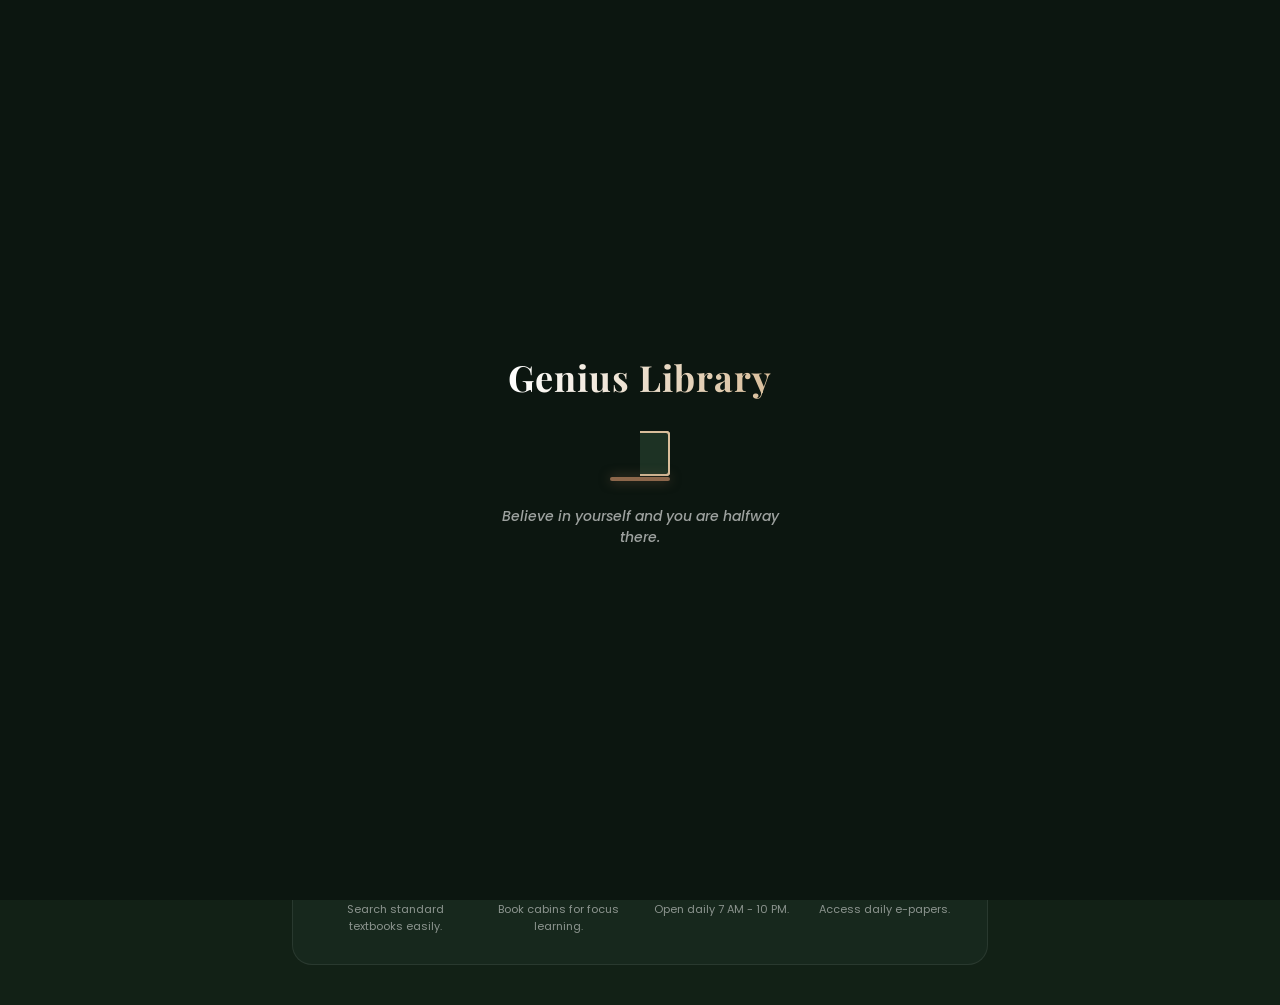
==== commit 06046111: "Add files via upload" ====
--- a/index.html
+++ b/index.html
@@ -34,7 +34,7 @@
         .hidden { display: none !important; }
 
         /* ⏳ SPLASH SCREEN LOADING ANIMATION */
-        #splash-screen { position: fixed; top: 0; left: 0; width: 100%; height: 100%; background: #0c1610; display: flex; flex-direction: column; justify-content: center; align-items: center; z-index: 9999; }
+        #splash-screen { position: fixed; top: 0; left: 0; width: 100%; height: 100%; background: #0c1610; display: flex; flex-direction: column; justify-content: center; align-items: center; z-index: 9999; transition: opacity 0.6s ease; }
         .splash-title { font-family: 'Playfair Display', serif; font-size: 36px; font-weight: 700; letter-spacing: 1px; background: linear-gradient(to right, #ffffff, var(--gold-accent)); -webkit-background-clip: text; -webkit-text-fill-color: transparent; margin-bottom: 30px; }
         .book-loader { position: relative; width: 60px; height: 45px; perspective: 150px; }
         .book-page { position: absolute; left: 50%; width: 50%; height: 100%; border: 2px solid var(--gold-accent); border-left: none; border-radius: 0 4px 4px 0; background: var(--mid-green); transform-origin: left center; animation: flipPage 1.4s infinite linear; }
@@ -154,7 +154,8 @@
 </head>
 <body>
 
-    <div id="splash-screen">
+    <!-- ⏳ SPLASH SCREEN (SMART CONTROLLED) -->
+    <div id="splash-screen" style="display: none;">
         <h1 class="splash-title">Genius Library</h1>
         <div class="book-loader" style="margin-bottom: 30px;">
             <div class="book-page"></div><div class="book-page"></div><div class="book-page"></div><div class="book-base"></div>
@@ -231,7 +232,7 @@
             <div id="status-display" class="status-message"></div>
         </div>
     </div>
-
+    
     <div id="registerModal" class="modal hidden">
         <div class="modal-content"><span class="close-btn" onclick="closeRegisterModal()">×</span><h3 style="margin-bottom:20px; text-align:center;"><i class="fa-solid fa-user-plus"></i> Student Registration</h3><div class="input-group"><input type="text" id="reg-name" class="student-input" placeholder="Enter Full Name" style="padding-left:15px;"></div><div class="input-group"><input type="tel" id="reg-phone" class="student-input" placeholder="Enter Mobile Number" style="padding-left:15px;"></div><div class="input-group"><input type="text" id="reg-address" class="student-input" placeholder="Enter Residential Address" style="padding-left:15px;"></div><button class="action-btn btn-map" onclick="submitRegistration()"><i class="fa-solid fa-paper-plane"></i> Submit Application</button></div>
     </div>
@@ -239,11 +240,13 @@
     <div id="seatMapModal" class="modal hidden">
         <div class="modal-content"><span class="close-btn" onclick="closeSeatMap()">×</span><h3 style="margin-bottom:20px; text-align:center;"><i class="fa-solid fa-border-all"></i> Live Seat Availability</h3><div id="seat-grid-container" style="display:grid; grid-template-columns:repeat(4,1fr); gap:10px; max-height:300px; overflow-y:auto;"></div></div>
     </div>
-
     <script>
         const DB_URL = "https://genius-library-bcc4a-default-rtdb.firebaseio.com/";
         let localAdmissionCache = [];
         let globalTotalSeats = 60; 
+
+        // 🎯 AAPKE EXACT LOCATIONAL COORDINATES YAHAN PERMANENT LOCK HAIN
+        const FIXED_COORDINATES = "25.3499273, 84.4605390"; 
 
         async function fetchFromDB(node) {
             try { let response = await fetch(`${DB_URL}${node}.json`); return response.ok ? await response.json() : null; } 
@@ -259,10 +262,28 @@
             "Your future is created by what you do today, not tomorrow.",
             "Believe in yourself and you are halfway there."
         ];
-        // 🚀 LIVE REALTIME SYNC ENGINE AND UNBLOCKING CAPACITIES
+        
+        // 🚀 LIVE REALTIME SYNC ENGINE AND SMART SPLASH SCREEN BYPASS
         window.addEventListener('DOMContentLoaded', async () => {
+            const splash = document.getElementById('splash-screen');
             const quoteBox = document.getElementById("quote-box");
-            if(quoteBox) quoteBox.innerText = quotes[Math.floor(Math.random() * quotes.length)];
+            
+            // 🧠 BROWSER STORAGE CHECK: Kya browser tab me pehli baar website open hui hai?
+            if (!sessionStorage.getItem("geniusSplashRendered")) {
+                if (splash) {
+                    splash.style.display = "flex"; // Sirf pehli baar load screen dikhao
+                    if(quoteBox) quoteBox.innerText = quotes[Math.floor(Math.random() * quotes.length)];
+                    
+                    setTimeout(() => {
+                        splash.style.opacity = '0';
+                        splash.style.pointerEvents = 'none';
+                        setTimeout(() => { splash.remove(); }, 600);
+                    }, 3000); // 3 second animation timer
+                }
+                sessionStorage.setItem("geniusSplashRendered", "true"); // Session record locked
+            } else {
+                if (splash) splash.remove(); // Dobara reload hone par loader seedhe DOM se khatam!
+            }
             
             let liveConfig = await fetchFromDB("adminConfig") || {};
             if(liveConfig.phone) {
@@ -273,20 +294,24 @@
                 document.getElementById("live-lbl-email").href = "mailto:" + liveConfig.email;
                 document.getElementById("live-lbl-email").innerHTML = "<i class='fa-solid fa-envelope'></i> " + liveConfig.email;
             }
+            
+            // 🗺️ CUSTOM COORDINATES MAP ROUTER Engine
             if(liveConfig.address) {
-                document.getElementById("live-lbl-address").href = "https://www.google.com/maps/search/?api=1&query=" + encodeURIComponent(liveConfig.address);
+                document.getElementById("live-lbl-address").href = "https://www.google.com/maps/search/?api=1&query=" + encodeURIComponent(FIXED_COORDINATES);
                 document.getElementById("live-lbl-address").innerHTML = "<i class='fa-solid fa-location-dot'></i> " + liveConfig.address;
+            } else {
+                document.getElementById("live-lbl-address").href = "https://www.google.com/maps/search/?api=1&query=" + encodeURIComponent(FIXED_COORDINATES);
+                document.getElementById("live-lbl-address").innerHTML = "<i class='fa-solid fa-location-dot'></i> Patna, Bihar";
             }
 
             // Admin configuration slider read engine
             globalTotalSeats = (liveConfig.totalSeats) ? Number(liveConfig.totalSeats) : 60;
 
-            // 📊 ABSOLUTE ANALYTICS ENGINE WITH STATUS REMOVALS
+            // 📊 FIXED ALLOTMENT BASED COUNTER ENGINE
             try {
                 let seatData = await fetchFromDB("seatAllocations") || [];
                 if(!Array.isArray(seatData)) seatData = Object.values(seatData).filter(Boolean);
                 
-                // Absolute structural layout mapping (Direct database size capture)
                 const filledSeats = seatData.length; 
                 const freeSeats = globalTotalSeats - filledSeats;
                 const fillPercentage = (filledSeats / globalTotalSeats) * 100;
@@ -299,7 +324,6 @@
                 if(progressFill) progressFill.style.width = fillPercentage + "%";
             } catch(err) { console.error(err); }
 
-            setTimeout(() => { const splash = document.getElementById('splash-screen'); if(splash) { splash.style.opacity = '0'; splash.style.pointerEvents = 'none'; setTimeout(() => { splash.remove(); }, 600); } }, 3000);
             let cachedRecords = await fetchFromDB("admissionRecords") || []; localAdmissionCache = Array.isArray(cachedRecords) ? cachedRecords : Object.values(cachedRecords).filter(Boolean);
         });
 
@@ -326,6 +350,25 @@
             
             const verifiedId = studentObj.id.toUpperCase(), currentDate = new Date().toLocaleDateString('en-IN'), currentTime = new Date().toLocaleTimeString('en-IN', { hour: '2-digit', minute: '2-digit', second: '2-digit' });
             
+            let seatAllocations = await fetchFromDB("seatAllocations") || [];
+            if(!Array.isArray(seatAllocations)) seatAllocations = Object.values(seatAllocations).filter(Boolean);
+            let seatObj = seatAllocations.find(s => s.studentId.toUpperCase() === verifiedId);
+
+            if(seatObj) {
+                // 🛠️ NEW ADMISSION SAFE INJECTOR: liveStatus blank hone par auto "Away" lega
+                let currentStatus = seatObj.liveStatus || "Away";
+                if(type === 'Check-In' && currentStatus === 'Active') {
+                    display.className = "status-message msg-error";
+                    display.innerHTML = `<span>⚠️ Access Denied! ${studentObj.name} is already Checked-In inside.</span>`;
+                    return;
+                }
+                if(type === 'Check-Out' && currentStatus === 'Away') {
+                    display.className = "status-message msg-error";
+                    display.innerHTML = `<span>⚠️ Access Denied! You are already Checked-Out.</span>`;
+                    return;
+                }
+            }
+
             if (studentObj.payment && studentObj.payment === "Due") {
                 const oldAlert = document.getElementById("active-due-popup"); if(oldAlert) oldAlert.remove();
                 const alertBox = document.createElement("div"); alertBox.id = "active-due-popup"; alertBox.className = "top-due-alert";
@@ -334,26 +377,41 @@
                 setTimeout(() => { const liveAlert = document.getElementById("active-due-popup"); if(liveAlert) liveAlert.remove(); }, 6000);
             }
 
-            display.className = "status-message msg-success"; display.innerHTML = `<span>Operation Saved! ID: ${verifiedId} at ${currentTime}</span>`; studentInput.value = "";
+            display.className = "status-message msg-success"; 
+            if(type === 'Check-In') {
+                display.innerHTML = `<span style="font-size:14px; font-weight:700;"><i class="fa-solid fa-circle-check"></i> Welcome, ${studentObj.name}!</span><br><small style="opacity:0.8;">ID: ${verifiedId} logged at ${currentTime}</small>`;
+            } else {
+                display.innerHTML = `<span style="font-size:14px; font-weight:700; color:var(--gold-accent);"><i class="fa-solid fa-door-open"></i> See you tomorrow!</span><br><small style="opacity:0.8;">ID: ${verifiedId} logged at ${currentTime}</small>`;
+            }
+            
+            studentInput.value = "";
+
             (async () => {
                 let logs = await fetchFromDB("attendanceLogs") || []; if(!Array.isArray(logs)) logs = Object.values(logs).filter(Boolean);
-                if (!logs.some(log => log.id === verifiedId && log.date === currentDate && log.type === type)) {
-                    logs.push({ id: verifiedId, name: studentObj.name, date: currentDate, time: currentTime, type: type }); await saveToDB("attendanceLogs", logs);
-                    let seatData = await fetchFromDB("seatAllocations") || []; if(!Array.isArray(seatData)) seatData = Object.values(seatData).filter(Boolean);
-                    let idx = seatData.findIndex(s => s.studentId.toUpperCase() === verifiedId);
-                    if (idx !== -1) { seatData[idx].liveStatus = (type === 'Check-In') ? 'Active' : 'Away'; await saveToDB("seatAllocations", seatData); }
+                logs.push({ id: verifiedId, name: studentObj.name, date: currentDate, time: currentTime, type: type }); await saveToDB("attendanceLogs", logs);
+                
+                let seatData = await fetchFromDB("seatAllocations") || []; if(!Array.isArray(seatData)) seatData = Object.values(seatData).filter(Boolean);
+                let idx = seatData.findIndex(s => s.studentId.toUpperCase() === verifiedId);
+                if (idx !== -1) { 
+                    seatData[idx].liveStatus = (type === 'Check-In') ? 'Active' : 'Away'; 
+                    await saveToDB("seatAllocations", seatData); 
                 }
+
+                const totalAllotted = seatData.length;
+                document.getElementById("filled-seats-display").innerText = totalAllotted;
+                document.getElementById("free-seats-display").innerText = globalTotalSeats - totalAllotted;
+                const pct = (totalAllotted / globalTotalSeats) * 100;
+                const progressFill = document.querySelector(".card-3 .progress-fill"); if(progressFill) progressFill.style.width = pct + "%";
             })();
             setTimeout(() => { display.innerText = ""; }, 4000);
         }
 
-        // 🎨 DYNAMIC LUXURY GOLD & EARTHEN MATRIX GENERATOR
         async function toggleSeatMap() {
             const container = document.getElementById("seat-grid-container"); container.innerHTML = "Loading...";
             let seatData = await fetchFromDB("seatAllocations") || []; if(!Array.isArray(seatData)) seatData = Object.values(seatData).filter(Boolean); container.innerHTML = "";
             
             for (let i = 1; i <= globalTotalSeats; i++) {
-                let alloc = seatData.find(s => Number(s.seat) === i); let isOccupied = alloc ? (alloc.liveStatus !== 'Away') : false;
+                let alloc = seatData.find(s => Number(s.seat) === i); let isOccupied = alloc ? (alloc.liveStatus === 'Active') : false;
                 let div = document.createElement("div"); div.style.padding = "12px 10px"; div.style.borderRadius = "10px"; div.style.textAlign = "center"; div.style.fontSize = "14px"; div.style.fontWeight = "700";
                 if (isOccupied) {
                     div.style.background = "rgba(140, 103, 75, 0.15)"; div.style.border = "1px solid var(--terracotta)"; div.style.color = "#e2b391"; div.style.boxShadow = "0 4px 10px rgba(140, 103, 75, 0.1)";
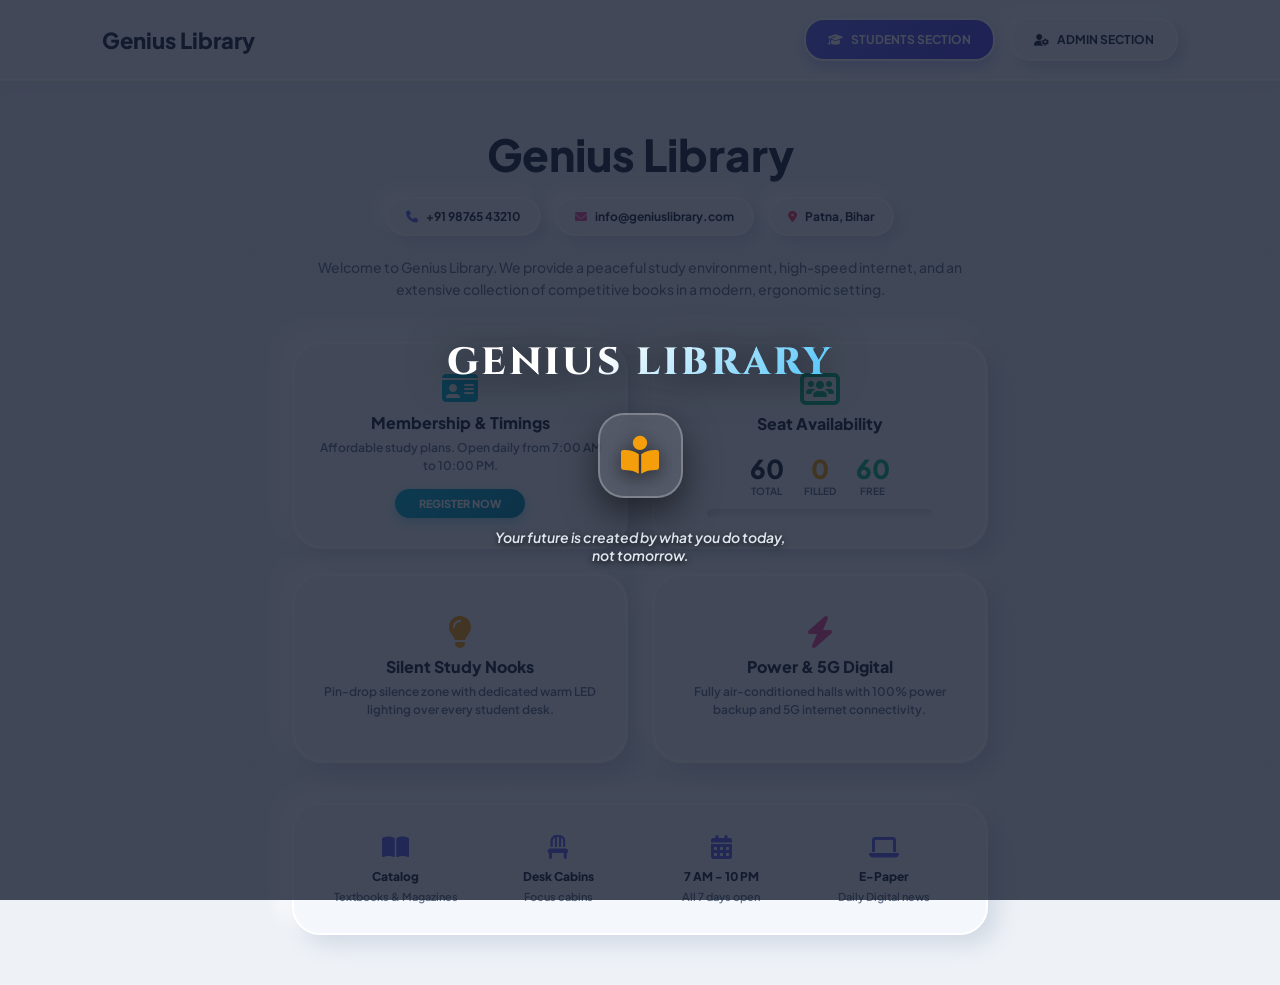
==== commit 3f2c6680: "Add files via upload" ====
--- a/index.html
+++ b/index.html
@@ -3,164 +3,181 @@
 <head>
     <meta charset="UTF-8">
     <meta name="viewport" content="width=device-width, initial-scale=1.0, maximum-scale=1.0, user-scalable=no">
-    <title>Genius Library | Premium Portal</title>
-    <link href="https://fonts.googleapis.com/css2?family=Orbitron:wght@500;700&family=Playfair+Display:ital,wght@0,400;0,600;0,700;1,400&family=Poppins:wght@300;400;500;600;700&display=swap" rel="stylesheet">
+    <title>Genius Library | 3D Clay Portal</title>
+    <!-- 👑 प्रीमियम रॉयल फॉन्ट (Cinzel) और बॉडी फॉन्ट -->
+    <link href="https://fonts.googleapis.com/css2?family=Cinzel:wght@600;700;800&family=Plus+Jakarta+Sans:wght@400;500;600;700;800&family=Orbitron:wght@600;700&display=swap" rel="stylesheet">
     <link rel="stylesheet" href="https://cdnjs.cloudflare.com/ajax/libs/font-awesome/6.4.2/css/all.min.css">
     <style>
-        /* 🎨 Custom UI Scrollbar */
         ::-webkit-scrollbar { width: 8px; }
-        ::-webkit-scrollbar-track { background: #122116; }
-        ::-webkit-scrollbar-thumb { background: #8c674b; border-radius: 10px; }
+        ::-webkit-scrollbar-track { background: #eef2f7; }
+        ::-webkit-scrollbar-thumb { background: #cbd5e1; border-radius: 10px; }
 
         :root {
-            --dark-forest: #122116; 
-            --mid-green: #1d3224;   
-            --banner-dark: rgba(25, 42, 31, 0.9); 
-            --sage-green: #8ba882;  
-            --deep-brown: #36221c;  
-            --terracotta: #8c674b;
-            --cream-beige: #e5dec9; 
-            --text-glow: #fffae8;   
-            --gold-accent: #d9be9b;
-            --danger-red: #ef4444;
-            --neon-green: #2ecc71;
-            --surface: rgba(255, 255, 255, 0.05);
-            --border-glow: rgba(255, 255, 255, 0.08);
-        }
-
-        * { margin: 0; padding: 0; box-sizing: border-box; font-family: 'Poppins', sans-serif; -webkit-tap-highlight-color: transparent; }
-        body { background-color: var(--dark-forest); color: #ffffff; overflow-x: hidden; position: relative; min-height: 100vh; }
-
+            --clay-bg: #eef2f7;
+            --clay-surface: #f4f7fb;
+            --text-primary: #1e293b;
+            --text-secondary: #64748b;
+
+            --clay-shadow-out: 10px 10px 22px #d2d9e4, -10px -10px 22px #ffffff;
+            --clay-shadow-sm: 6px 6px 14px #d2d9e4, -6px -6px 14px #ffffff;
+            --clay-shadow-in: inset 4px 4px 8px #d2d9e4, inset -4px -4px 8px #ffffff;
+
+            --accent-purple: #6366f1;
+            --accent-pink: #ec4899;
+            --accent-cyan: #06b6d4;
+            --accent-emerald: #10b981;
+            --accent-amber: #f59e0b;
+            --accent-rose: #f43f5e;
+        }
+
+        * { margin: 0; padding: 0; box-sizing: border-box; font-family: 'Plus Jakarta Sans', sans-serif; -webkit-tap-highlight-color: transparent; }
+        body { background-color: var(--clay-bg); color: var(--text-primary); overflow-x: hidden; position: relative; min-height: 100vh; }
         .hidden { display: none !important; }
 
-        /* ⏳ SPLASH SCREEN LOADING ANIMATION */
-        #splash-screen { position: fixed; top: 0; left: 0; width: 100%; height: 100%; background: #0c1610; display: flex; flex-direction: column; justify-content: center; align-items: center; z-index: 9999; transition: opacity 0.6s ease; }
-        .splash-title { font-family: 'Playfair Display', serif; font-size: 36px; font-weight: 700; letter-spacing: 1px; background: linear-gradient(to right, #ffffff, var(--gold-accent)); -webkit-background-clip: text; -webkit-text-fill-color: transparent; margin-bottom: 30px; }
-        .book-loader { position: relative; width: 60px; height: 45px; perspective: 150px; }
-        .book-page { position: absolute; left: 50%; width: 50%; height: 100%; border: 2px solid var(--gold-accent); border-left: none; border-radius: 0 4px 4px 0; background: var(--mid-green); transform-origin: left center; animation: flipPage 1.4s infinite linear; }
-        .book-page:nth-child(1) { animation-delay: 0s; }
-        .book-page:nth-child(2) { animation-delay: 0.3s; }
-        .book-page:nth-child(3) { animation-delay: 0.6s; }
-        .book-base { position: absolute; width: 100%; height: 4px; background: var(--terracotta); bottom: -5px; border-radius: 2px; box-shadow: 0 0 12px rgba(140, 103, 75, 0.6); }
-        /* 🧭 TOP PREMIUM NAVIGATION BAR */
-        .top-nav { background: var(--mid-green); display: flex; justify-content: space-between; align-items: center; padding: 20px 8%; border-bottom: 1px solid var(--border-glow); }
-        .logo-placeholder { font-family: 'Playfair Display', serif; font-size: 22px; font-weight: 700; color: var(--text-glow); letter-spacing: 0.5px; }
-        .portal-links { display: flex; gap: 15px; }
-        .portal-btn { text-decoration: none; font-size: 12px; font-weight: 600; letter-spacing: 0.5px; text-transform: uppercase; padding: 10px 20px; border-radius: 20px; display: flex; align-items: center; gap: 8px; border: 1px solid var(--border-glow); cursor: pointer; color: #ffffff; background: rgba(255,255,255,0.04); }
-        .student-zone { background-color: rgba(139, 168, 130, 0.15); color: var(--text-glow); border-color: var(--sage-green); }
-        .admin-zone { background-color: rgba(140, 103, 75, 0.2); color: var(--gold-accent); border-color: var(--terracotta); }
-        .portal-btn:hover { transform: translateY(-2px); box-shadow: 0 5px 15px rgba(0,0,0,0.3); }
-
-        /* 🍃 HERO VIEW WRAPPER */
-        .hero-banner-section { text-align: center; padding: 50px 8% 20px; max-width: 850px; margin: 0 auto; }
-        .hero-banner-section h1 { font-family: 'Playfair Display', serif; font-size: 48px; color: var(--text-glow); margin-bottom: 15px; }
-        
-        .hero-details-row { display: flex; flex-wrap: wrap; gap: 15px; margin-bottom: 25px; justify-content: center; }
-        .hero-detail-item { font-size: 12px; color: var(--gold-accent); display: flex; align-items: center; gap: 8px; background: rgba(255, 255, 255, 0.04); padding: 6px 14px; border-radius: 15px; border: 1px solid rgba(255, 255, 255, 0.05); text-decoration: none; }
-        .hero-detail-item i { font-size: 13px; color: var(--text-glow); }
-        .hero-banner-section p.hero-desc { font-size: 14px; color: rgba(255,255,255,0.6); line-height: 1.6; }
-
-        /* 🚨 FLOATING DUE POPUP ALERT */
-        .top-due-alert {
-            position: fixed;
-            top: 20px;
-            left: 50%;
-            transform: translateX(-50%);
-            width: 90%;
-            max-width: 400px;
-            background: linear-gradient(135deg, #7a2a1d 0%, #3d140e 100%);
-            border: 1px solid var(--danger-red);
-            color: #ffffff;
-            padding: 16px 20px;
-            border-radius: 16px;
-            box-shadow: 0 15px 35px rgba(0,0,0,0.6);
-            z-index: 9999;
+        /* 🖼️ ऑटो-हाइड होने वाला लोडिंग / स्प्लैश स्क्रीन */
+        #splash-screen { 
+            position: fixed; 
+            top: 0; 
+            left: 0; 
+            width: 100%; 
+            height: 100%; 
+            background: linear-gradient(rgba(15, 23, 42, 0.78), rgba(15, 23, 42, 0.78)), url('1000351255.jpg') no-repeat center center; 
+            background-size: cover; 
+            display: flex; 
+            flex-direction: column; 
+            justify-content: center; 
+            align-items: center; 
+            z-index: 9999; 
+            transition: opacity 0.6s ease;
+        }
+        .welcome-title { 
+            font-family: 'Cinzel', serif;
+            font-size: 38px; 
+            font-weight: 800; 
+            color: #ffffff; 
+            margin-bottom: 25px; 
+            text-transform: uppercase; 
+            letter-spacing: 3px; 
+            background: linear-gradient(135deg, #ffffff 40%, #38bdf8 100%);
+            -webkit-background-clip: text;
+            -webkit-text-fill-color: transparent;
+            filter: drop-shadow(0 4px 20px rgba(0,0,0,0.8)); 
+            text-align: center; 
+            padding: 0 20px; 
+        }
+        .library-loader-box {
+            width: 85px;
+            height: 85px;
+            background: rgba(255, 255, 255, 0.1);
+            backdrop-filter: blur(10px);
+            border: 2px solid rgba(255, 255, 255, 0.25);
+            border-radius: 26px;
             display: flex;
             align-items: center;
-            justify-content: space-between;
-            gap: 12px;
-            animation: slideDownFade 0.4s cubic-bezier(0.175, 0.885, 0.32, 1.275);
-        }
-        .top-due-alert i.bell-icon { color: var(--danger-red); font-size: 20px; animation: ringBell 0.5s infinite alternate; }
-        .top-due-alert .alert-text h4 { font-size: 14px; font-weight: 700; color: #ff8a7a; }
-        .top-due-alert .alert-text p { font-size: 11px; opacity: 0.8; margin-top: 2px; text-align: left; }
-        .top-due-alert .close-alert-btn { background: rgba(255,255,255,0.1); border: none; color: #fff; padding: 6px 12px; border-radius: 8px; font-size: 11px; font-weight: 600; cursor: pointer; }
-
-        @keyframes slideDownFade { from { top: -50px; opacity: 0; } to { top: 20px; opacity: 1; } }
-        @keyframes ringBell { from { transform: rotate(-10deg); } to { transform: rotate(10deg); } }
-        /* 🗂️ MAIN FACILITY GRID SYSTEMS */
+            justify-content: center;
+            box-shadow: 0 15px 35px rgba(0,0,0,0.5);
+            margin-bottom: 25px;
+            animation: floatBook 2s ease-in-out infinite;
+        }
+        .library-loader-box i {
+            font-size: 38px;
+            color: #f59e0b;
+            filter: drop-shadow(0 4px 10px rgba(0,0,0,0.6));
+            animation: pulseBook 1.5s ease-in-out infinite;
+        }
+
+        @keyframes floatBook {
+            0%, 100% { transform: translateY(0); }
+            50% { transform: translateY(-8px); }
+        }
+        @keyframes pulseBook {
+            0%, 100% { transform: scale(1); opacity: 0.85; }
+            50% { transform: scale(1.12); opacity: 1; }
+        }
+
+        .top-nav { background: var(--clay-surface); display: flex; justify-content: space-between; align-items: center; padding: 18px 8%; box-shadow: 0 6px 20px rgba(210, 217, 228, 0.4); border-bottom: 2px solid #ffffff; }
+        .logo-placeholder { font-size: 22px; font-weight: 800; color: var(--text-primary); }
+        .portal-links { display: flex; gap: 15px; }
+        .portal-btn { text-decoration: none; font-size: 12px; font-weight: 700; text-transform: uppercase; padding: 12px 22px; border-radius: 20px; display: flex; align-items: center; gap: 8px; cursor: pointer; border: 2px solid #ffffff; box-shadow: var(--clay-shadow-sm); }
+        .student-zone { background: linear-gradient(135deg, #6366f1, #4f46e5); color: #ffffff; box-shadow: 0 6px 14px rgba(99, 102, 241, 0.3); }
+        .admin-zone { background: var(--clay-surface); color: var(--text-primary); }
+        .portal-btn:hover { transform: translateY(-2px); }
+
+        .hero-banner-section { text-align: center; padding: 45px 8% 20px; max-width: 850px; margin: 0 auto; }
+        .hero-banner-section h1 { font-size: 44px; font-weight: 800; color: var(--text-primary); margin-bottom: 15px; }
+        .hero-details-row { display: flex; flex-wrap: wrap; gap: 14px; margin-bottom: 20px; justify-content: center; }
+        .hero-detail-item { font-size: 12px; font-weight: 700; color: var(--text-primary); display: flex; align-items: center; gap: 8px; background: var(--clay-surface); padding: 10px 18px; border-radius: 20px; border: 2px solid #ffffff; text-decoration: none; box-shadow: var(--clay-shadow-sm); }
+        .hero-banner-section p.hero-desc { font-size: 14px; color: var(--text-secondary); line-height: 1.6; font-weight: 500; }
+
         .services-grid-container { width: 100%; max-width: 900px; margin: 0 auto; padding: 20px 8%; }
-        .services-grid { display: grid; grid-template-columns: repeat(2, 1fr); gap: 20px; }
-        .grid-card { border-radius: 20px; min-height: 180px; padding: 25px; display: flex; flex-direction: column; justify-content: center; align-items: center; text-align: center; border: 1px solid var(--border-glow); position: relative; }
-        
-        .card-1 { background-color: var(--sage-green); color: #1c301f; }
-        .card-2 { background-color: var(--deep-brown); color: #ffffff; }
-        .card-3 { background-color: var(--terracotta); color: #ffffff; }
-        .card-4 { background-color: var(--cream-beige); color: #3d2d22; }
-
-        .register-card-btn { display: inline-block; margin-top: 12px; background-color: var(--dark-forest); color: var(--text-glow); text-decoration: none; padding: 6px 20px; font-size: 11px; font-weight: 600; border-radius: 20px; text-transform: uppercase; cursor: pointer; border: none; }
-        .register-card-btn:hover { background-color: #ffffff; color: var(--dark-forest); transform: scale(1.05); }
-
-        .live-badge { position: absolute; top: 15px; right: 20px; background: rgba(46, 204, 113, 0.15); color: var(--neon-green); font-size: 9px; font-weight: 600; padding: 2px 8px; border-radius: 10px; display: flex; align-items: center; gap: 4px; border: 1px solid rgba(46, 204, 113, 0.3); }
-        .live-dot { width: 5px; height: 5px; background-color: var(--neon-green); border-radius: 50%; box-shadow: 0 0 6px var(--neon-green); animation: blink 1.5s infinite; }
-        
-        .counter-container { display: flex; gap: 20px; margin: 10px 0; width: 100%; justify-content: center; }
-        .counter-box .num { font-size: 24px; font-weight: 600; font-family: 'Playfair Display', serif; }
-        .counter-box .label { font-size: 10px; opacity: 0.7; text-transform: uppercase; }
-        .progress-bar-wrap { width: 80%; height: 5px; background: rgba(255, 255, 255, 0.15); border-radius: 10px; overflow: hidden; }
-        .progress-fill { width: 65%; height: 100%; background: linear-gradient(to right, var(--gold-accent), #ffffff); }
-        .card-icon { font-size: 28px; margin-bottom: 12px; }
-
-        .inner-banner-container { width: 100%; max-width: 900px; margin: 0 auto; padding: 20px 8% 40px; }
-        .inner-banner { background: var(--banner-dark); border-radius: 20px; padding: 30px; display: grid; grid-template-columns: repeat(4, 1fr); gap: 20px; border: 1px solid var(--border-glow); }
+        .services-grid { display: grid; grid-template-columns: repeat(2, 1fr); gap: 24px; }
+        .grid-card { border-radius: 30px; min-height: 190px; padding: 28px 24px; display: flex; flex-direction: column; justify-content: center; align-items: center; text-align: center; position: relative; border: 3px solid #ffffff; box-shadow: var(--clay-shadow-out); background: var(--clay-surface); }
+        .grid-card h3 { font-size: 16px; font-weight: 800; margin: 8px 0 6px; }
+        .grid-card p { font-size: 12px; color: var(--text-secondary); font-weight: 600; line-height: 1.5; }
+        .card-icon { font-size: 32px; }
+
+        .card-1 .card-icon { color: var(--accent-cyan); }
+        .card-2 .card-icon { color: var(--accent-amber); }
+        .card-3 .card-icon { color: var(--accent-emerald); }
+        .card-4 .card-icon { color: var(--accent-pink); }
+
+        .register-card-btn { display: inline-block; margin-top: 14px; background: linear-gradient(135deg, #06b6d4, #0891b2); color: #ffffff; text-decoration: none; padding: 8px 24px; font-size: 11px; font-weight: 800; border-radius: 20px; text-transform: uppercase; cursor: pointer; border: none; box-shadow: 0 4px 12px rgba(6, 182, 212, 0.35); }
+
+        .counter-container { display: flex; gap: 20px; margin: 12px 0; width: 100%; justify-content: center; }
+        .counter-box .num { font-size: 26px; font-weight: 800; }
+        .counter-box .label { font-size: 10px; font-weight: 700; color: var(--text-secondary); text-transform: uppercase; }
+        .progress-bar-wrap { width: 80%; height: 8px; background: #e2e8f0; border-radius: 10px; overflow: hidden; box-shadow: var(--clay-shadow-in); }
+        .progress-fill { width: 65%; height: 100%; background: linear-gradient(to right, var(--accent-cyan), var(--accent-emerald)); }
+
+        .inner-banner-container { width: 100%; max-width: 900px; margin: 0 auto; padding: 20px 8% 50px; }
+        .inner-banner { background: var(--clay-surface); border-radius: 28px; padding: 30px; display: grid; grid-template-columns: repeat(4, 1fr); gap: 20px; box-shadow: var(--clay-shadow-out); border: 2px solid #ffffff; }
         .banner-item { text-align: center; }
-        .banner-icon { font-size: 24px; margin-bottom: 10px; color: var(--gold-accent); }
-        .banner-item h3 { font-size: 12px; text-transform: uppercase; margin-bottom: 6px; }
-        .banner-item p { font-size: 11px; color: rgba(255,255,255,0.5); line-height: 1.5; }
-
-        .student-sliding-pane { position: fixed; top: 0; right: -100%; width: 100%; height: 100%; background: var(--dark-forest); z-index: 500; display: flex; flex-direction: column; justify-content: center; align-items: center; padding: 20px; transition: right 0.5s cubic-bezier(0.25, 0.8, 0.25, 1); overflow-y: auto; }
+        .banner-icon { font-size: 24px; margin-bottom: 10px; color: var(--accent-purple); }
+        .banner-item h3 { font-size: 12px; font-weight: 800; margin-bottom: 6px; }
+        .banner-item p { font-size: 11px; color: var(--text-secondary); font-weight: 600; }
+
+        .student-sliding-pane { position: fixed; top: 0; right: -100%; width: 100%; height: 100%; background: var(--clay-bg); z-index: 500; display: flex; flex-direction: column; justify-content: center; align-items: center; padding: 20px; transition: right 0.4s cubic-bezier(0.25, 0.8, 0.25, 1); overflow-y: auto; }
         .student-sliding-pane.open { right: 0; }
-        .close-pane-btn { position: absolute; top: 20px; left: 20px; background: var(--surface); border: 1px solid var(--border-glow); color: var(--gold-accent); padding: 8px 16px; border-radius: 20px; cursor: pointer; font-size: 13px; font-weight: 600; }
-
-        .portal-card { background: var(--mid-green); border: 1px solid var(--border-glow); padding: 35px 25px; border-radius: 24px; width: 100%; max-width: 420px; box-shadow: 0 25px 50px rgba(0, 0, 0, 0.5); text-align: center; }
-        #digital-clock { font-family: 'Orbitron', sans-serif; font-size: 38px; font-weight: 700; color: #ffffff; letter-spacing: 2px; text-shadow: 0 0 12px rgba(217, 190, 155, 0.4); }
-        #digital-date { font-size: 13px; color: var(--gold-accent); font-weight: 500; margin-top: 5px; text-transform: uppercase; letter-spacing: 1px; }
-
-        .input-group { position: relative; margin-bottom: 25px; width: 100%; }
-        .input-icon { position: absolute; left: 16px; top: 50%; transform: translateY(-50%); color: var(--gold-accent); font-size: 16px; }
-        .student-input { width: 100%; padding: 15px 15px 15px 48px; background: var(--dark-forest); border: 1px solid var(--border-glow); border-radius: 12px; color: white; font-size: 15px; outline: none; }
-        .student-input:focus { border-color: var(--gold-accent); box-shadow: 0 0 10px rgba(217,190,155,0.2); }
+        .close-pane-btn { position: absolute; top: 25px; left: 25px; background: var(--clay-surface); border: 2px solid #ffffff; color: var(--text-primary); padding: 10px 20px; border-radius: 20px; cursor: pointer; font-size: 13px; font-weight: 700; box-shadow: var(--clay-shadow-sm); }
+
+        .portal-card { background: var(--clay-surface); border: 3px solid #ffffff; padding: 35px 28px; border-radius: 32px; width: 100%; max-width: 440px; box-shadow: var(--clay-shadow-out); text-align: center; }
+        #digital-clock { font-family: 'Orbitron', sans-serif; font-size: 40px; font-weight: 700; color: var(--accent-purple); letter-spacing: 2px; }
+        #digital-date { font-size: 12px; font-weight: 700; color: var(--text-secondary); text-transform: uppercase; margin-top: 5px; }
+
+        .input-group { position: relative; margin: 25px 0 20px; width: 100%; }
+        .input-icon { position: absolute; left: 18px; top: 50%; transform: translateY(-50%); color: var(--accent-purple); font-size: 16px; }
+        .student-input { width: 100%; padding: 16px 16px 16px 50px; background: var(--clay-bg); border: 2px solid #ffffff; border-radius: 20px; color: var(--text-primary); font-size: 15px; font-weight: 600; outline: none; box-shadow: var(--clay-shadow-in); }
+        .student-input:focus { border-color: var(--accent-purple); }
 
         .action-grid { display: grid; grid-template-columns: 1fr 1fr; gap: 15px; margin-bottom: 15px; width: 100%; }
-        .action-btn { border: none; padding: 16px; border-radius: 14px; font-size: 14px; font-weight: 700; color: white; cursor: pointer; display: flex; flex-direction: column; align-items: center; justify-content: center; gap: 8px; }
-        
-        .btn-in { background: linear-gradient(135deg, var(--sage-green) 0%, #5d7455 100%); color: #1c301f; }
-        .btn-out { background: linear-gradient(135deg, var(--terracotta) 0%, #61442e 100%); color: #ffffff; }
-        .btn-map { background: linear-gradient(135deg, #d9be9b 0%, #bfa07a 100%); color: #2b1f15; width: 100%; margin-top: 5px; }
-
-        .modal { position: fixed; top: 0; left: 0; width: 100%; height: 100%; background: rgba(12, 22, 16, 0.9); backdrop-filter: blur(6px); display: flex; justify-content: center; align-items: center; z-index: 1000; padding: 20px; }
-        .modal-content { background: var(--mid-green); border: 1px solid var(--border-glow); padding: 25px; border-radius: 24px; width: 100%; max-width: 420px; position: relative; }
-        .close-btn { position: absolute; top: 15px; right: 20px; cursor: pointer; color: rgba(255,255,255,0.4); font-size: 24px; }
-
-        .status-message { margin-top: 15px; font-size: 13px; font-weight: 600; }
-        .msg-success { color: var(--neon-green); }
-        .msg-error { color: var(--danger-red); }
-
-        @keyframes flipPage { 0% { transform: rotateY(0deg); opacity: 1; } 80% { opacity: 1; } 100% { transform: rotateY(-180deg); opacity: 0; } }
-        @keyframes blink { 0%, 100% { opacity: 0.3; } 50% { opacity: 1; } }
-
-        @media (max-width: 768px) { .services-grid { grid-template-columns: 1fr; } .inner-banner { grid-template-columns: repeat(2, 1fr); gap: 15px; } }
+        .action-btn { border: none; padding: 16px; border-radius: 20px; font-size: 14px; font-weight: 800; cursor: pointer; display: flex; flex-direction: column; align-items: center; justify-content: center; gap: 8px; }
+        .btn-in { background: linear-gradient(135deg, #10b981, #059669); color: white; box-shadow: 0 8px 18px rgba(16, 185, 129, 0.35); }
+        .btn-out { background: linear-gradient(135deg, #f43f5e, #e11d48); color: white; box-shadow: 0 8px 18px rgba(244, 63, 94, 0.35); }
+        .btn-map { background: var(--clay-surface); color: var(--text-primary); border: 2px solid #ffffff; box-shadow: var(--clay-shadow-sm); width: 100%; margin-top: 5px; }
+
+        .modal { position: fixed; top: 0; left: 0; width: 100%; height: 100%; background: rgba(30, 41, 59, 0.35); backdrop-filter: blur(8px); display: flex; justify-content: center; align-items: center; z-index: 1000; padding: 20px; }
+        .modal-content { background: var(--clay-surface); border: 3px solid #ffffff; padding: 30px; border-radius: 32px; width: 100%; max-width: 440px; box-shadow: var(--clay-shadow-out); position: relative; }
+        .close-btn { position: absolute; top: 20px; right: 24px; cursor: pointer; color: var(--text-secondary); font-size: 24px; }
+
+        .status-message { margin-top: 15px; font-size: 13px; font-weight: 700; }
+        .msg-success { color: var(--accent-emerald); }
+        .msg-error { color: var(--accent-rose); }
+
+        @media (max-width: 768px) {
+            .services-grid { grid-template-columns: 1fr; }
+            .inner-banner { grid-template-columns: repeat(2, 1fr); gap: 15px; }
+        }
     </style>
 </head>
 <body>
 
-    <!-- ⏳ SPLASH SCREEN (SMART CONTROLLED) -->
-    <div id="splash-screen" style="display: none;">
-        <h1 class="splash-title">Genius Library</h1>
-        <div class="book-loader" style="margin-bottom: 30px;">
-            <div class="book-page"></div><div class="book-page"></div><div class="book-page"></div><div class="book-base"></div>
+    <!-- 🚀 पहले दिखने वाला प्रीमियम लोडिंग / स्प्लैश स्क्रीन (2 सेकंड बाद ऑटो गायब होगा) -->
+    <div id="splash-screen">
+        <h1 class="welcome-title">Genius Library</h1>
+        <div class="library-loader-box">
+            <i class="fa-solid fa-book-open-reader"></i>
         </div>
-        <div id="quote-box" style="color: rgba(255,255,255,0.6); font-style: italic; font-size: 14px; padding: 0 35px; text-align: center; max-width: 360px; font-weight: 500; line-height: 1.5;"></div>
+        <div id="quote-box" style="color: #e2e8f0; font-style: italic; font-size: 14px; padding: 0 35px; text-align: center; max-width: 380px; font-weight: 600; text-shadow: 0 2px 6px rgba(0,0,0,0.8); margin-top: 5px;"></div>
     </div>
 
     <div id="main-dashboard-viewport">
@@ -175,11 +192,11 @@
         <section class="hero-banner-section">
             <h1>Genius Library</h1>
             <div class="hero-details-row">
-                <a href="tel:+919876543210" id="live-lbl-phone" class="hero-detail-item"><i class="fa-solid fa-phone"></i> +91 98765 43210</a>
-                <a href="mailto:info@geniuslibrary.com" id="live-lbl-email" class="hero-detail-item"><i class="fa-solid fa-envelope"></i> info@geniuslibrary.com</a>
-                <a href="#" target="_blank" id="live-lbl-address" class="hero-detail-item"><i class="fa-solid fa-location-dot"></i> Loading Pin...</a>
+                <a href="tel:+919876543210" id="live-lbl-phone" class="hero-detail-item"><i class="fa-solid fa-phone" style="color:var(--accent-purple);"></i> +91 98765 43210</a>
+                <a href="mailto:info@geniuslibrary.com" id="live-lbl-email" class="hero-detail-item"><i class="fa-solid fa-envelope" style="color:var(--accent-pink);"></i> info@geniuslibrary.com</a>
+                <a href="#" target="_blank" id="live-lbl-address" class="hero-detail-item"><i class="fa-solid fa-location-dot" style="color:var(--accent-rose);"></i> Loading Pin...</a>
             </div>
-            <p class="hero-desc">Welcome to Genius Library. We provide a peaceful study environment, high-speed internet, and a wide collection of competitive exam books and daily newspapers to help you focus on your success.</p>
+            <p class="hero-desc">Welcome to Genius Library. We provide a peaceful study environment, high-speed internet, and an extensive collection of competitive books in a modern, ergonomic setting.</p>
         </section>
 
         <div class="services-grid-container">
@@ -187,65 +204,72 @@
                 <div class="grid-card card-1">
                     <i class="fa-solid fa-id-card card-icon"></i>
                     <h3>Membership & Timings</h3>
-                    <p style="font-size:12px; opacity:0.9;">Affordable monthly, space plans. Open daily from 7:00 AM to 10:00 PM.</p>
+                    <p>Affordable study plans. Open daily from 7:00 AM to 10:00 PM.</p>
                     <button class="register-card-btn" onclick="openRegisterModal()">Register Now</button>
                 </div>
 
                 <div class="grid-card card-3">
-                    <div class="live-badge"><div class="live-dot"></div> Live</div>
                     <i class="fa-solid fa-users-rectangle card-icon"></i>
                     <h3>Seat Availability</h3>
                     <div class="counter-container">
                         <div class="counter-box"><div class="num" id="total-seats-display">--</div><div class="label">Total</div></div>
-                        <div class="counter-box"><div class="num" id="filled-seats-display" style="color:var(--gold-accent);">0</div><div class="label">Filled</div></div>
-                        <div class="counter-box"><div class="num" id="free-seats-display" style="color:var(--neon-green);">0</div><div class="label">Free</div></div>
+                        <div class="counter-box"><div class="num" id="filled-seats-display" style="color:var(--accent-amber);">0</div><div class="label">Filled</div></div>
+                        <div class="counter-box"><div class="num" id="free-seats-display" style="color:var(--accent-emerald);">0</div><div class="label">Free</div></div>
                     </div>
                     <div class="progress-bar-wrap"><div class="progress-fill" style="width: 0%;"></div></div>
                 </div>
 
-                <div class="grid-card card-2"><i class="fa-solid fa-lightbulb card-icon"></i>  <h3>Reading Nooks</h3><p style="font-size:12px; opacity:0.9;">Pin-drop silence zone with dedicated warm LED lighting over every student desk.</p></div>
-
-                <div class="grid-card card-4"><i class="fa-solid fa-bolt card-icon"></i><h3>Power & Digital</h3><p style="font-size:12px; opacity:0.9;">Fully air-conditioned halls with 100% power backup and 5G internet link for digital e-papers.</p></div>
+                <div class="grid-card card-2">
+                    <i class="fa-solid fa-lightbulb card-icon"></i>
+                    <h3>Silent Study Nooks</h3>
+                    <p>Pin-drop silence zone with dedicated warm LED lighting over every student desk.</p>
+                </div>
+
+                <div class="grid-card card-4">
+                    <i class="fa-solid fa-bolt card-icon"></i>
+                    <h3>Power & 5G Digital</h3>
+                    <p>Fully air-conditioned halls with 100% power backup and 5G internet connectivity.</p>
+                </div>
             </div>
         </div>
 
         <div class="inner-banner-container">
             <div class="inner-banner">
-                <div class="banner-item"><i class="fa-solid fa-book-open banner-icon"></i><h3>Book Catalog</h3><p>Search standard textbooks easily.</p></div>
-                <div class="banner-item"><i class="fa-solid fa-chair banner-icon"></i><h3>Reserve A Desk</h3><p>Book cabins for focus learning.</p></div>
-                <div class="banner-item"><i class="fa-solid fa-calendar-days banner-icon"></i><h3>Library Timings</h3><p>Open daily 7 AM - 10 PM.</p></div>
-                <div class="banner-item"><i class="fa-solid fa-laptop banner-icon"></i><h3>Digital Portal</h3><p>Access daily e-papers.</p></div>
+                <div class="banner-item"><i class="fa-solid fa-book-open banner-icon"></i><h3>Catalog</h3><p>Textbooks & Magazines</p></div>
+                <div class="banner-item"><i class="fa-solid fa-chair banner-icon"></i><h3>Desk Cabins</h3><p>Focus cabins</p></div>
+                <div class="banner-item"><i class="fa-solid fa-calendar-days banner-icon"></i><h3>7 AM - 10 PM</h3><p>All 7 days open</p></div>
+                <div class="banner-item"><i class="fa-solid fa-laptop banner-icon"></i><h3>E-Paper</h3><p>Daily Digital news</p></div>
             </div>
         </div>
     </div>
+    <!-- Student Attendance Pane -->
     <div id="student-sliding-pane" class="student-sliding-pane">
-        <button class="close-pane-btn" onclick="closeStudentPane()"><i class="fa-solid fa-arrow-left"></i> Back To Dashboard</button>
+        <button class="close-pane-btn" onclick="closeStudentPane()"><i class="fa-solid fa-arrow-left"></i> Back</button>
         <div class="portal-card">
             <div class="clock-container"><div id="digital-clock">00:00:00</div><div id="digital-date">Loading...</div></div>
-            <div class="portal-header" style="margin-top:15px; margin-bottom:15px;"><h2>Students Section</h2><p style="font-size:11px; opacity:0.6;">Enter Unique ID or Registered Name to log presence</p></div>
+            <div class="portal-header" style="margin: 15px 0;"><h2>Students Section</h2><p style="font-size:12px; color:var(--text-secondary); font-weight:600;">Enter Unique ID or Registered Name</p></div>
             <div class="input-group"><input type="text" id="studentId" class="student-input" placeholder="e.g. GL-1001 or Rahul Kumar" autocomplete="off"><i class="fa-solid fa-user-check input-icon"></i></div>
             <div class="action-grid">
                 <button class="action-btn btn-in" onclick="markAttendance('Check-In')"><i class="fa-solid fa-fingerprint"></i> Check-In</button>
                 <button class="action-btn btn-out" onclick="markAttendance('Check-Out')"><i class="fa-solid fa-door-open"></i> Check-Out</button>
             </div>
-            <button class="action-btn btn-map" onclick="toggleSeatMap()"><i class="fa-solid fa-chair"></i> View Live Seat Map</button>
+            <button class="action-btn btn-map" onclick="toggleSeatMap()"><i class="fa-solid fa-chair" style="color:var(--accent-purple);"></i> View Live Seat Map</button>
             <div id="status-display" class="status-message"></div>
         </div>
     </div>
     
     <div id="registerModal" class="modal hidden">
-        <div class="modal-content"><span class="close-btn" onclick="closeRegisterModal()">×</span><h3 style="margin-bottom:20px; text-align:center;"><i class="fa-solid fa-user-plus"></i> Student Registration</h3><div class="input-group"><input type="text" id="reg-name" class="student-input" placeholder="Enter Full Name" style="padding-left:15px;"></div><div class="input-group"><input type="tel" id="reg-phone" class="student-input" placeholder="Enter Mobile Number" style="padding-left:15px;"></div><div class="input-group"><input type="text" id="reg-address" class="student-input" placeholder="Enter Residential Address" style="padding-left:15px;"></div><button class="action-btn btn-map" onclick="submitRegistration()"><i class="fa-solid fa-paper-plane"></i> Submit Application</button></div>
+        <div class="modal-content"><span class="close-btn" onclick="closeRegisterModal()">×</span><h3 style="margin-bottom:20px; text-align:center;"><i class="fa-solid fa-user-plus" style="color:var(--accent-purple);"></i> Student Registration</h3><div class="input-group"><input type="text" id="reg-name" class="student-input" placeholder="Enter Full Name" style="padding-left:18px;"></div><div class="input-group"><input type="tel" id="reg-phone" class="student-input" placeholder="Enter Mobile Number" style="padding-left:18px;"></div><div class="input-group"><input type="text" id="reg-address" class="student-input" placeholder="Enter Residential Address" style="padding-left:18px;"></div><button class="action-btn btn-in" style="width:100%;" onclick="submitRegistration()"><i class="fa-solid fa-paper-plane"></i> Submit Application</button></div>
     </div>
 
     <div id="seatMapModal" class="modal hidden">
-        <div class="modal-content"><span class="close-btn" onclick="closeSeatMap()">×</span><h3 style="margin-bottom:20px; text-align:center;"><i class="fa-solid fa-border-all"></i> Live Seat Availability</h3><div id="seat-grid-container" style="display:grid; grid-template-columns:repeat(4,1fr); gap:10px; max-height:300px; overflow-y:auto;"></div></div>
+        <div class="modal-content"><span class="close-btn" onclick="closeSeatMap()">×</span><h3 style="margin-bottom:20px; text-align:center;"><i class="fa-solid fa-border-all" style="color:var(--accent-purple);"></i> Live Seat Availability</h3><div id="seat-grid-container" style="display:grid; grid-template-columns:repeat(4,1fr); gap:12px; max-height:320px; overflow-y:auto; padding:10px;"></div></div>
     </div>
+
     <script>
         const DB_URL = "https://genius-library-bcc4a-default-rtdb.firebaseio.com/";
         let localAdmissionCache = [];
         let globalTotalSeats = 60; 
-
-        // 🎯 AAPKE EXACT LOCATIONAL COORDINATES YAHAN PERMANENT LOCK HAIN
         const FIXED_COORDINATES = "25.3499273, 84.4605390"; 
 
         async function fetchFromDB(node) {
@@ -263,51 +287,30 @@
             "Believe in yourself and you are halfway there."
         ];
         
-        // 🚀 LIVE REALTIME SYNC ENGINE AND SMART SPLASH SCREEN BYPASS
         window.addEventListener('DOMContentLoaded', async () => {
-            const splash = document.getElementById('splash-screen');
             const quoteBox = document.getElementById("quote-box");
-            
-            // 🧠 BROWSER STORAGE CHECK: Kya browser tab me pehli baar website open hui hai?
-            if (!sessionStorage.getItem("geniusSplashRendered")) {
-                if (splash) {
-                    splash.style.display = "flex"; // Sirf pehli baar load screen dikhao
-                    if(quoteBox) quoteBox.innerText = quotes[Math.floor(Math.random() * quotes.length)];
-                    
-                    setTimeout(() => {
-                        splash.style.opacity = '0';
-                        splash.style.pointerEvents = 'none';
-                        setTimeout(() => { splash.remove(); }, 600);
-                    }, 3000); // 3 second animation timer
-                }
-                sessionStorage.setItem("geniusSplashRendered", "true"); // Session record locked
-            } else {
-                if (splash) splash.remove(); // Dobara reload hone par loader seedhe DOM se khatam!
-            }
+            if(quoteBox) quoteBox.innerText = quotes[Math.floor(Math.random() * quotes.length)];
             
             let liveConfig = await fetchFromDB("adminConfig") || {};
             if(liveConfig.phone) {
                 document.getElementById("live-lbl-phone").href = "tel:" + liveConfig.phone;
-                document.getElementById("live-lbl-phone").innerHTML = "<i class='fa-solid fa-phone'></i> " + liveConfig.phone;
+                document.getElementById("live-lbl-phone").innerHTML = "<i class='fa-solid fa-phone' style='color:var(--accent-purple);'></i> " + liveConfig.phone;
             }
             if(liveConfig.email) {
                 document.getElementById("live-lbl-email").href = "mailto:" + liveConfig.email;
-                document.getElementById("live-lbl-email").innerHTML = "<i class='fa-solid fa-envelope'></i> " + liveConfig.email;
-            }
-            
-            // 🗺️ CUSTOM COORDINATES MAP ROUTER Engine
+                document.getElementById("live-lbl-email").innerHTML = "<i class='fa-solid fa-envelope' style='color:var(--accent-pink);'></i> " + liveConfig.email;
+            }
+            
             if(liveConfig.address) {
                 document.getElementById("live-lbl-address").href = "https://www.google.com/maps/search/?api=1&query=" + encodeURIComponent(FIXED_COORDINATES);
-                document.getElementById("live-lbl-address").innerHTML = "<i class='fa-solid fa-location-dot'></i> " + liveConfig.address;
+                document.getElementById("live-lbl-address").innerHTML = "<i class='fa-solid fa-location-dot' style='color:var(--accent-rose);'></i> " + liveConfig.address;
             } else {
                 document.getElementById("live-lbl-address").href = "https://www.google.com/maps/search/?api=1&query=" + encodeURIComponent(FIXED_COORDINATES);
-                document.getElementById("live-lbl-address").innerHTML = "<i class='fa-solid fa-location-dot'></i> Patna, Bihar";
-            }
-
-            // Admin configuration slider read engine
+                document.getElementById("live-lbl-address").innerHTML = "<i class='fa-solid fa-location-dot' style='color:var(--accent-rose);'></i> Patna, Bihar";
+            }
+
             globalTotalSeats = (liveConfig.totalSeats) ? Number(liveConfig.totalSeats) : 60;
 
-            // 📊 FIXED ALLOTMENT BASED COUNTER ENGINE
             try {
                 let seatData = await fetchFromDB("seatAllocations") || [];
                 if(!Array.isArray(seatData)) seatData = Object.values(seatData).filter(Boolean);
@@ -324,7 +327,18 @@
                 if(progressFill) progressFill.style.width = fillPercentage + "%";
             } catch(err) { console.error(err); }
 
-            let cachedRecords = await fetchFromDB("admissionRecords") || []; localAdmissionCache = Array.isArray(cachedRecords) ? cachedRecords : Object.values(cachedRecords).filter(Boolean);
+            // ⏱️ 2 सेकंड बाद स्प्लैश स्क्रीन हटकर मुख्य डैशबोर्ड दिखा देगा
+            setTimeout(() => { 
+                const splash = document.getElementById('splash-screen'); 
+                if(splash) { 
+                    splash.style.opacity = '0'; 
+                    splash.style.pointerEvents = 'none'; 
+                    setTimeout(() => { splash.remove(); }, 600); 
+                } 
+            }, 2000);
+
+            let cachedRecords = await fetchFromDB("admissionRecords") || []; 
+            localAdmissionCache = Array.isArray(cachedRecords) ? cachedRecords : Object.values(cachedRecords).filter(Boolean);
         });
 
         function updateClock() {
@@ -355,11 +369,10 @@
             let seatObj = seatAllocations.find(s => s.studentId.toUpperCase() === verifiedId);
 
             if(seatObj) {
-                // 🛠️ NEW ADMISSION SAFE INJECTOR: liveStatus blank hone par auto "Away" lega
                 let currentStatus = seatObj.liveStatus || "Away";
                 if(type === 'Check-In' && currentStatus === 'Active') {
                     display.className = "status-message msg-error";
-                    display.innerHTML = `<span>⚠️ Access Denied! ${studentObj.name} is already Checked-In inside.</span>`;
+                    display.innerHTML = `<span>⚠️ Access Denied! ${studentObj.name} is already Checked-In.</span>`;
                     return;
                 }
                 if(type === 'Check-Out' && currentStatus === 'Away') {
@@ -370,18 +383,14 @@
             }
 
             if (studentObj.payment && studentObj.payment === "Due") {
-                const oldAlert = document.getElementById("active-due-popup"); if(oldAlert) oldAlert.remove();
-                const alertBox = document.createElement("div"); alertBox.id = "active-due-popup"; alertBox.className = "top-due-alert";
-                alertBox.innerHTML = `<div style="display: flex; align-items: center; gap: 12px; text-align: left;"><i class="fa-solid fa-triangle-exclamation bell-icon"></i><div class="alert-text"><h4>Fees Pending Alert!</h4><p>Scholar: <strong>${studentObj.name}</strong> (${verifiedId}) has library dues pending.</p></div></div><button class="close-alert-btn" onclick="document.getElementById('active-due-popup').remove()">OK</button>`;
-                document.body.appendChild(alertBox);
-                setTimeout(() => { const liveAlert = document.getElementById("active-due-popup"); if(liveAlert) liveAlert.remove(); }, 6000);
+                alert(`⚠️ Fees Pending Alert for ${studentObj.name} (${verifiedId})!`);
             }
 
             display.className = "status-message msg-success"; 
             if(type === 'Check-In') {
-                display.innerHTML = `<span style="font-size:14px; font-weight:700;"><i class="fa-solid fa-circle-check"></i> Welcome, ${studentObj.name}!</span><br><small style="opacity:0.8;">ID: ${verifiedId} logged at ${currentTime}</small>`;
+                display.innerHTML = `<span style="font-size:14px; font-weight:800;"><i class="fa-solid fa-circle-check"></i> Welcome, ${studentObj.name}!</span><br><small style="color:var(--text-secondary);">ID: ${verifiedId} logged at ${currentTime}</small>`;
             } else {
-                display.innerHTML = `<span style="font-size:14px; font-weight:700; color:var(--gold-accent);"><i class="fa-solid fa-door-open"></i> See you tomorrow!</span><br><small style="opacity:0.8;">ID: ${verifiedId} logged at ${currentTime}</small>`;
+                display.innerHTML = `<span style="font-size:14px; font-weight:800; color:var(--accent-purple);"><i class="fa-solid fa-door-open"></i> See you tomorrow!</span><br><small style="color:var(--text-secondary);">ID: ${verifiedId} logged at ${currentTime}</small>`;
             }
             
             studentInput.value = "";
@@ -412,11 +421,11 @@
             
             for (let i = 1; i <= globalTotalSeats; i++) {
                 let alloc = seatData.find(s => Number(s.seat) === i); let isOccupied = alloc ? (alloc.liveStatus === 'Active') : false;
-                let div = document.createElement("div"); div.style.padding = "12px 10px"; div.style.borderRadius = "10px"; div.style.textAlign = "center"; div.style.fontSize = "14px"; div.style.fontWeight = "700";
+                let div = document.createElement("div"); div.style.padding = "14px 10px"; div.style.borderRadius = "16px"; div.style.textAlign = "center"; div.style.fontSize = "13px"; div.style.fontWeight = "800"; div.style.border = "2px solid #ffffff";
                 if (isOccupied) {
-                    div.style.background = "rgba(140, 103, 75, 0.15)"; div.style.border = "1px solid var(--terracotta)"; div.style.color = "#e2b391"; div.style.boxShadow = "0 4px 10px rgba(140, 103, 75, 0.1)";
+                    div.style.background = "#fee2e2"; div.style.color = "var(--accent-rose)"; div.style.boxShadow = "var(--clay-shadow-in)";
                 } else {
-                    div.style.background = "rgba(217, 190, 155, 0.1)"; div.style.border = "1px solid var(--gold-accent)"; div.style.color = "var(--text-glow)"; div.style.boxShadow = "0 4px 12px rgba(217, 190, 155, 0.15)";
+                    div.style.background = "var(--clay-surface)"; div.style.color = "var(--accent-purple)"; div.style.boxShadow = "var(--clay-shadow-sm)";
                 }
                 div.innerText = i; container.appendChild(div);
             }
